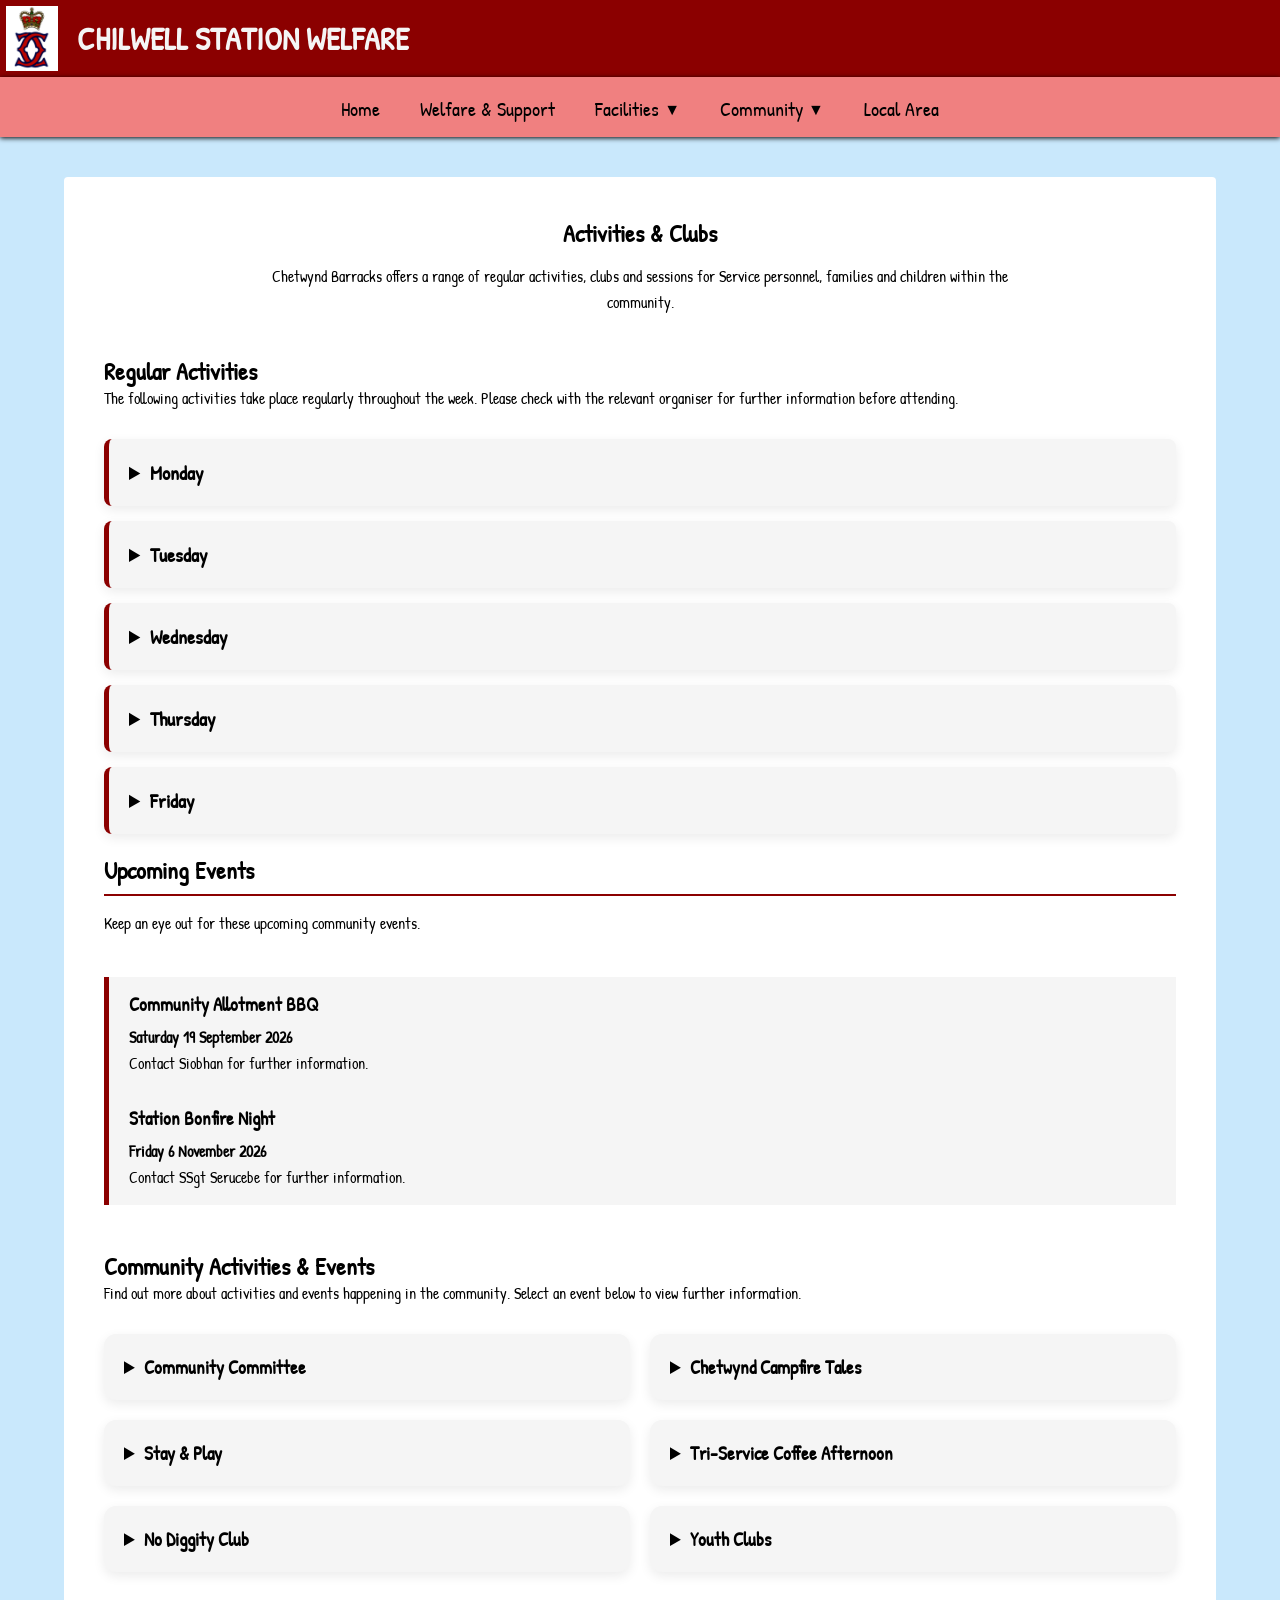
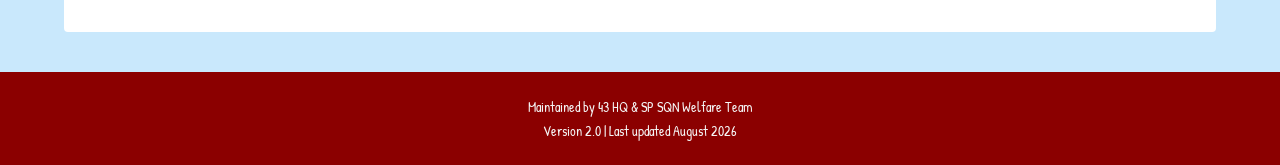
==== activities-clubs.html @ 7c42316e "Added Google Analytics to track footfall in release" ====
<!DOCTYPE html>
<html>
    <head>
        <!-- Google tag (gtag.js) -->
        <script async src="https://www.googletagmanager.com/gtag/js?id=G-8C8BTX8H22"></script>
        <script>
        window.dataLayer = window.dataLayer || [];
        function gtag(){dataLayer.push(arguments);}
        gtag('js', new Date());

        gtag('config', 'G-8C8BTX8H22');
        </script>

        <title>Activities & Clubs | Chilwell Station Welfare</title>
        <meta charset="UTF-8">
        <meta name="viewport" content="width=device-width, initial-scale=1.0">
        <meta name="description" content="See regular activities, youth clubs, family sessions and upcoming community events at Chetwynd Barracks, Chilwell.">
        <link rel="stylesheet" href="./style.css">
        <link rel="preconnect" href="https://fonts.googleapis.com">
        <link rel="preconnect" href="https://fonts.gstatic.com" crossorigin>
        <link href="https://fonts.googleapis.com/css2?family=Patrick+Hand&display=swap" rel="stylesheet">
    </head>
    <body>
        <header>
            <a href="./index.html" class="logo">
                <img src="./images/chetwynd-logo.png" alt="Chilwell Station Welfare logo">
                <span>Chilwell Station Welfare</span>
            </a>
            <button class="menu-toggle" id="menu-toggle">☰</button>
            <nav>
                <ul id="nav-menu">
                    <li><a href="./index.html">Home</a></li>
                    <li><a href="./welfare-support.html">Welfare & Support</a></li>

                    <li class="dropdown" id="facilities-dropdown">
                        <button class="dropdown-button" id="facilities-button">Facilities <span>▼</span></button>
                        <ul class="dropdown-menu" id="facilities-menu">
                            <li><a href="./contact-house.html">Welfare Facilities</a></li>
                            <li><a href="./otherfacilities.html">Other Facilities</a></li>
                        </ul>
                    </li>

                    <li class="dropdown" id="community-dropdown">
                        <button class="dropdown-button" id="community-button">Community <span>▼</span></button>
                        <ul class="dropdown-menu" id="community-menu">
                            <li><a href="./whats-on.html">What's On</a></li>
                            <li><a href="./community-hub.html">Community Hub</a></li>
                            <li><a href="./activities-clubs.html">Activities & Clubs</a></li>
                        </ul>
                    </li>
                    <li><a href="./localarea.html">Local Area</a></li>
                </ul>
            </nav>
        </header>
        <main>
            <section class="introduction">
                <h1>Activities & Clubs</h1>
                <p>
                    Chetwynd Barracks offers a range of regular activities,
                    clubs and sessions for Service personnel, families and
                    children within the community.
                </p>
            </section>

            <!-- REGULAR ACTIVITIES -->

            <section class="whats-on-section">
                <h2>Regular Activities</h2>
                <p>
                    The following activities take place regularly throughout the week.
                    Please check with the relevant organiser for further information before attending.
                </p>
                <div class="activity-days">
                    <details class="activity-day">
                        <summary>Monday</summary>
                        <div class="activity-content">
                            <h3>Stay & Play</h3>
                            <p><strong>1000–1130</strong></p>
                            <p>Children aged 4 and under, accompanied by parents or carers.</p>

                            <h3>Inters Youth Club</h3>
                            <p><strong>1600–1730</strong></p>
                            <p>Ages 10–12.</p>

                            <h3>Seniors Youth Club</h3>
                            <p><strong>1730–1900</strong></p>
                            <p>Ages 11–16.</p>

                            <h3>Housing Surgery</h3>
                            <p><strong>First Monday of every month.</strong></p>
                            <p>Pinnacle / Amey.</p>
                        </div>
                    </details>

                    <details class="activity-day">
                        <summary>Tuesday</summary>
                        <div class="activity-content">
                            <h3>Mini Youth Group</h3>
                            <p><strong>1600–1700</strong></p>
                            <p>Ages 5–7.</p>

                            <h3>Junior Youth Club</h3>
                            <p><strong>1730–1900</strong></p>
                            <p>Ages 7–11.</p>
                        </div>
                    </details>

                    <details class="activity-day">
                        <summary>Wednesday</summary>
                        <div class="activity-content">
                            <h3>Wellness Walks</h3>
                            <p><strong>Second Wednesday of every month.</strong></p>

                            <h3>No Diggity Families Club</h3>
                            <p><strong>Every other Wednesday, 1400–1630.</strong></p>
                        </div>
                    </details>

                    <details class="activity-day">
                        <summary>Thursday</summary>
                        <div class="activity-content">
                            <h3>AWS in George Spencer Secondary School</h3>
                            <p>
                                Over lunch. Targeted intervention including deployment
                                support, dealing with anxiety and preventative maintenance.
                            </p>
                            <h3>Tri-Service Coffee Morning</h3>
                            <p><strong>First Thursday of every month, 1530–1630.</strong></p>
                        </div>
                    </details>

                    <details class="activity-day">
                        <summary>Friday</summary>
                        <div class="activity-content">
                            <h3>Chetwynd Campfire Tales</h3>
                            <p><strong>1030–1130</strong></p>
                            <p>
                                Ages 4 and under, accompanied by carers or parents.
                            </p>
                        </div>
                    </details>
                </div>
            </section>

            <!-- UPCOMING EVENTS -->

            <section class="community-section">
                <h2>Upcoming Events</h2>
                <p>
                    Keep an eye out for these upcoming community events.
                </p>
                <div class="notices"> <!--community-grid-->
                    <article> <!--class="community-card"-->
                        <h3>Community Allotment BBQ</h3>
                        <p>
                            <strong>Saturday 19 September 2026</strong>
                        </p>
                        <p>
                            Contact Siobhan for further information.
                        </p>
                    </article>

                    <article> <!--class="community-card"-->
                        <h3>Station Bonfire Night</h3>
                        <p>
                            <strong>Friday 6 November 2026</strong>
                        </p>
                        <p>
                            Contact SSgt Serucebe for further information.
                        </p>
                    </article>
                </div>
            </section>

            <!-- COMMUNITY FLYERS -->

            <section class="whats-on-section">
                <h2>Community Activities & Events</h2>
                <p>
                    Find out more about activities and events happening in the community.
                    Select an event below to view further information.
                </p>
                <div class="poster-grid">
                    <details class="poster-item">
                        <summary>Community Committee</summary>
                        <img src="./images/community-committee.jpg" alt="Community Committee poster">
                    </details>
                    <details class="poster-item">
                        <summary>Chetwynd Campfire Tales</summary>
                        <img src="./images/campfire-tales.jpg" alt="Chetwynd Campfire Tales poster">
                    </details>
                    <details class="poster-item">
                        <summary>Stay & Play</summary>
                        <img src="./images/stay-and-play.jpg" alt="Stay and Play poster">
                    </details>
                    <details class="poster-item">
                        <summary>Tri-Service Coffee Afternoon</summary>
                        <img src="./images/coffee-afternoon.jpg" alt="Tri-Service Coffee Afternoon poster">
                    </details>
                    <details class="poster-item">
                        <summary>No Diggity Club</summary>
                        <img src="./images/no-diggity.jpg" alt="No Diggity Club poster">
                    </details>
                    <details class="poster-item">
                        <summary>Youth Clubs</summary>
                        <img src="./images/youth-club.jpg" alt="Youth Clubs poster">
                    </details>
                </div>
                </section>
        </main>
        <footer>
            <p>Maintained by 43 HQ & SP SQN Welfare Team</p>
            <p>Version 2.0 | Last updated August 2026</p>
        </footer>
        <script src="script.js"></script>
    </body>
</html>
---- style.css ----
/* ================ 
Global Styles 
================ */
* {
    margin: 0;
    padding:0;
    box-sizing: border-box;
}

body {
    background-color: rgb(201, 232, 252);
    font-family: "Patrick Hand", cursive;
}

main {
    position: relative;
/*    top: 150px; */
    margin: 40px auto;
    padding: 20px 30px 40px 30px;
    background-color: #FFFFFF;
    width:min(1200px,90%);
    border-radius: 4px;
    align-self: center;
}

section {
    margin: 20px 10px;
}


/* ==================== 
Header and Navigation 
==================== */
header {
    background-color: darkred;
}

header a {
    text-decoration: none;
}

.logo span {
    font-size: 32px;
    font-weight: bold;
    color: whitesmoke;
}

nav {
    background-color: lightcoral;
    box-shadow: 0 1px 5px black;
    width: 100%;
}

nav ul {
    list-style: none;
    display: flex;
    justify-content: center;
    align-items: center;
    gap: 20px;
    margin: 0;
    padding: 10px;
  /*  font-size: 100%;
    font-weight: bold;
    margin: 2px;
    flex-wrap: wrap; */ 
}
nav li {
    margin: 0;
    
 /* min-height: 40px;  
    width: 25%;
    padding: 0;
    border: 4px solid black;
    
    
    align-items: center; */
    background-color: lightcoral;
}

nav a {
    display: flex;
    align-items: center;
    justify-content: center;
    width: 100%;
    padding: 8px 10px;
    box-sizing: border-box;
    text-decoration: none;
    color: black;
    transition: color 0.3s, border-bottom 0.3s;
    padding-bottom: 5px;
    font-size: 20px;
}

nav a:hover {
    color: whitesmoke;
    border-bottom: 2px solid whitesmoke;
}

.logo {
    display: flex;
    align-items: center;
    gap: 15px;
    border: 2px solid darkred;
    background-color: darkred;
    text-transform: uppercase;
}

.logo img {
    width: 60px;
    padding: 4px;
}

.logo span {
    font-size:clamp(1.6rem,5vw,2rem);
    font-weight: bold;
    color: whitesmoke;
}

/* =========================
   COMMUNITY DROPDOWN
   ========================= */

.dropdown {
    position: relative;
    z-index: 10;
}
/* Community button */

.dropdown-button {
    display: flex;
    align-items: center;
    justify-content: center;

    width: 100%;
    padding: 8px 10px;
    box-sizing: border-box;

    background: none;
    border: none;

    color: black;
    font-size: 20px;
    font-family: inherit;

    cursor: pointer;

    transition: color 0.3s, border-bottom 0.3s;
    padding-bottom: 5px;
}

.dropdown-button:hover {
    color: whitesmoke;
    border-bottom: 2px solid whitesmoke;
}

.dropdown-button span {
    font-size: 0.8em;
    margin-left: 5px;
}

/* Dropdown menu */

.dropdown-menu {
    display: none;
    position: absolute;
    top: 100%;
    left: 0;

    background-color: #ffffff;
    min-width: 180px;

    box-shadow: 0 4px 10px rgba(0, 0, 0, 0.2);
    padding: 0;
    margin: 0;
    list-style: none;

    z-index: 1000;
} 

/* Dropdown links */

.dropdown-menu li {
    width: 100%;
}

.dropdown-menu a {
    display: block;
    padding: 12px 18px;
    color: black;
    text-decoration: none;
    font-family: inherit;
    font-size: 1rem;
    white-space: nowrap;
}


/* Hover effect */

.dropdown-menu a:hover {
    background-color: #f2f2f2;
    color: black;
}


/* Show dropdown */

.dropdown.open .dropdown-menu {
    display: block;
}

/* =========================
   COMMUNITY HUB PAGE
========================= */
/* COMMUNITY SECTIONS */

.community-section {
    margin-bottom: 45px;
}

.community-section h2 {
    margin-bottom: 15px;
    padding-bottom: 8px;
    border-bottom: 2px solid #8b0000;
}

.community-section h3 {
    margin-bottom: 8px;
}

.community-section p {
    line-height: 1.6;
}

/* COMMUNITY CENTRE CARDS */

.community-grid {
    display: grid;
    grid-template-columns: repeat(3, 1fr);
    gap: 20px;
    margin-top: 25px;
}

.community-card {
    background-color: #f5f5f5;
    padding: 25px;
    border-radius: 12px;
    box-shadow: 0 4px 10px rgba(0, 0, 0, 0.12);
}

.community-card h3 {
    margin-top: 0;
    margin-bottom: 10px;
}

.community-card p {
    margin-bottom: 0;
}

/* YOUTH CLUBS */

.youth-grid {
    display: grid;
    grid-template-columns: repeat(4, 1fr);
    gap: 20px;
    margin-top: 25px;
}

.youth-grid .community-card {
    text-align: center;
}

.youth-grid .community-card h3 {
    margin-bottom: 5px;
}

.youth-grid .community-card p {
    font-size: 1.1rem;
}

/* =========================
   COMMUNITY COMMITTEE
   ========================= */

/* ================ 
Profile Cards
================ */
.contact-details {
    display: grid;
    grid-template-columns: repeat(2, 1fr);
    gap: 30px;
    margin: 30px 0;
}

.contact-detail-card {
    background-color: burlywood;
    padding: 25px;
    border-radius: 12px;
    text-align: center;
    box-shadow: 0 2px 8px rgba(0, 0, 0, 0.15);
}

.contact-detail-card h2 {
    margin: 15px 0 5px;
}

.contact-detail-card p {
    margin: 10px 0;
}

.committee-card {
    background-color: #f5f5f5;
    border: 2px solid #a90000;
    border-radius: 12px;
    padding: 30px;
    text-align: center;
    margin-top: 30px;
    box-shadow: 0 4px 10px rgba(0, 0, 0, 0.08);
}

.committee-card h3 {
    margin-top: 0;
    font-size: 1.5rem;
}

.committee-card p {
    max-width: 700px;
    margin: 12px auto;
}

.committee-card .button {
    display: inline-block;
    margin-top: 15px;
}

/* Community page for MOBILE responsive */
@media (max-width: 900px) {

    .community-grid {
        grid-template-columns: repeat(2, 1fr);
    }

    .youth-grid {
        grid-template-columns: repeat(2, 1fr);
    }
}

@media (max-width: 600px) {

    .community-grid {
        grid-template-columns: 1fr;
    }

    .youth-grid {
        grid-template-columns: 1fr;
    }

    .contact-details {
        grid-template-columns: 1fr;
    }
}

/* ================ 
    Hero Section
================ */
.hero {
    position: relative;
    margin-bottom: 30px;
}

.hero img {
    width: 100%;
    height: 300px;
    object-fit: cover;
    display: block;
}

.hero-text {
    position: absolute;
    top: 50%;
    left: 50%;
    transform: translate(-50%, -50%);
    text-align: center;
    width: 80%;
    background-color: rgba(255, 255, 255, 0.85);
    padding: 20px;
}

.hero-text h1 {
    margin: 0 0 10px;
}

.hero-text p {
    margin: 0;
}

/* ================ 
 Home page buttons
================ */
.quick-links {
    display: flex;
    gap: 20px;
    justify-content: center;
    margin: 30px 0;
}

.quick-links a {
    flex: 1;
    max-width: 400px;
    padding: 20px;
    background-color: lightgreen;
    border: 2px solid darkblue;
    text-align: center;
    text-decoration: none;
    color: black;
}

.quick-links a:hover {
    transform: translateY(-3px);
}

.quick-links h2 {
    margin-top: 0;
}

@media (max-width: 600px) {

    .quick-links {
        flex-direction: column;
    }

    .quick-links a {
        max-width: none;
    }

}

/* ================ 
Home page notices 
================ */
.notices {
    margin-top: 40px;
}

.notices + .notices {
    margin-top: 20px;
}

.notices article {
    background-color: #f5f5f5;
    padding: 15px 20px;
    border-left: 5px solid darkred;
}

.notices h3 {
    margin-top: 0;
}

/* ================ 
Introduction facility links for contact houses 
================ */

.facility-links {
    display: flex;
    justify-content: center;
    gap: 15px;
    flex-wrap: wrap;
    margin: 25px auto;
}

.facility-links a {
    display: flex;
    align-items: center;
    justify-content: center;

    min-height: 60px;
    padding: 12px 20px;

    background-color: #8f0000;
    color: white;

    text-decoration: none;
    text-align: center;

    border-radius: 8px;

    font-weight: bold;
}

.facility-links a:hover {
    background-color: #b00000;
}

/* ================ 
Slider for contact houses 
================ */
.slider {
    position: relative;
    max-width: 700px;
    margin: 0 auto;
    overflow: hidden;
    border-radius: 10px;
}

.slides {
    display: flex;
    transition: transform 0.4s ease;
}

.slides img {
    width: 100%;
    min-width: 100%;
    height: 400px;
    object-fit: cover;
    display: block;
}

.slider-button {
    position: absolute;
    top: 50%;
    transform: translateY(-50%);

    width: 45px;
    height: 45px;

    border: none;
    border-radius: 50%;

    background-color: rgba(0, 0, 0, 0.6);
    color: white;

    font-size: 25px;
    cursor: pointer;

    z-index: 2;
}

.slider-button:hover {
    background-color: rgba(0, 0, 0, 0.8);
}

.previous {
    left: 15px;
}

.next {
    right: 15px;
}

.dots {
    text-align: center;
    margin: 15px 0 25px;
}

.dot {
    display: inline-block;

    width: 10px;
    height: 10px;

    margin: 0 5px;

    background-color: #ccc;
    border-radius: 50%;
}

.dot.active {
    background-color: #8f0000;
}

.facility {
    max-width: 1000px;
    margin: 0 auto 70px;
}

.facility h2 {
    text-align: center;
    margin-bottom: 25px;
}

.facility-image {
    max-width: 700px;
    margin: 0 auto;
}

.facility-image img {
    width: 100%;
    height: 400px;
    object-fit: cover;
    border-radius: 10px;
}

.facility-info {
    max-width: 700px;
    margin: 30px auto;
}

.facility-info h3 {
    margin-bottom: 10px;
}

.facility-info ul {
    padding-left: 20px;
    line-height: 1.8;
}

.facility-info li {
    margin-bottom: 5px;
}

/* ================ 
Buttons 
================ */
#button-group {
    display: flex;

}

.availability {
    max-width: 700px;
    margin: 40px auto 60px;
    padding: 30px;
    text-align: center;
    background-color: #f5f5f5;
    border-radius: 10px;
    border: 2px solid #8f0000;
}

.availability h2 {
    margin-bottom: 10px;
}

.availability p {
    margin-bottom: 20px;
}

.button.book {
    display: inline-block;
    padding: 14px 35px;
    background-color: #8f0000;
    color: white;
    text-decoration: none;
    font-weight: bold;
    font-size: 1.1rem;
    border-radius: 8px;
}

.button.book:hover {
    background-color: #b00000;
}

.large-button {
    font-size: 4rem;
    text-decoration: none;
    width: 70%;
}


/* ================ 
Images
================ */
.timetable {
    min-width: 900px;
}

.calendar-wrap {
    overflow-x: auto;
}

.poster-grid {
    display: grid;
    grid-template-columns: repeat(2, 1fr);
    gap: 20px;
    margin-top: 30px;
}

.poster-item {
    background-color: #f5f5f5;
    border-radius: 12px;
    box-shadow: 0 4px 12px rgba(0, 0, 0, 0.08);
    overflow: hidden;
}

.poster-item summary {
    padding: 20px;
    font-weight: bold;
    font-size: 1.2rem;
    cursor: pointer;
    list-style-position: inside;
}

.poster-item summary:hover {
    background-color: #eeeeee;
}

.poster-item img {
    display: block;
    width: 100%;
    height: auto;
    padding: 0 20px 20px;
    box-sizing: border-box;
}

@media (max-width: 768px) {
    .poster-grid {
        grid-template-columns: 1fr;
    }
}

/* ================
 Regular Activities
 ================*/

 .activity-days {
    margin-top: 30px;
}

.activity-day {
    margin-bottom: 15px;
    background-color: #f5f5f5;
    border-left: 5px solid darkred;
    border-radius: 8px;
    box-shadow: 0 4px 12px rgba(0, 0, 0, 0.08);
    overflow: hidden;
}

.activity-day summary {
    padding: 20px;
    font-size: 1.25rem;
    font-weight: bold;
    cursor: pointer;
    list-style-position: inside;
}

.activity-day summary:hover {
    background-color: #eeeeee;
}

.activity-content {
    padding: 0 25px 25px;
}

.activity-content h3 {
    margin-top: 20px;
    margin-bottom: 5px;
}

.activity-content p {
    margin-top: 5px;
    margin-bottom: 10px;
}

/* ================ 
Profile Cards
================ */
.profiles {
    display: grid;
    grid-template-columns: repeat(3, 1fr);
    gap: 30px;
    margin: 30px 0;
}

.profile {
    background-color: burlywood;
    padding: 25px;
    border-radius: 12px;
    text-align: center;
    box-shadow: 0 2px 8px rgba(0, 0, 0, 0.15);
}

.profile img {
    width: 160px;
    height: 160px;
    object-fit: cover;
    border-radius: 50%;
    object-position: center 10%;
}

img.uwo-headshot {
    object-position: 60%;
}

.profile h2 {
    margin: 15px 0 5px;
}

.profile p {
    margin: 10px 0;
}
/*
.profile .role {
    font-weight: bold;
    margin-top: 0;
}
*/
.profile a {
    display: inline-block;
    margin-top: 10px;
}

/* ================ 
Components
================ */


.introduction {
    text-align: center;
    margin-bottom: 40px;
}

.introduction h1 {
    margin-bottom: 15px;
}

.introduction p {
    max-width: 800px;
    margin: 0 auto;
    line-height: 1.6;
}




/* =========================
   FAQs
   ========================= */
.faq {
    max-width: 900px;
    margin: 50px auto;
}

.faq h2 {
    text-align: center;
    margin-bottom: 30px;
}

.faq details {
    margin-bottom: 10px;
    border: 2px solid #ddd;
    border-radius: 6px;
    background-color: #f8f8f8;
}

.faq summary {
    padding: 18px 20px;
    font-weight: bold;
    cursor: pointer;
    font-size: 18px;
}

.faq details p {
    padding: 0 20px 20px 20px;
    margin: 0;
    line-height: 1.6;
}

/* =======================
  What's on
========================*/

.whats-on-links {
    margin-top: 40px;
}

.whats-on-grid {
    display: grid;
    grid-template-columns: repeat(3, 1fr);
    gap: 25px;
    margin-top: 30px;
}

.whats-on-card {
    background-color: #f5f5f5;
    padding: 25px;
    border-radius: 12px;
    box-shadow: 0 4px 12px rgba(0, 0, 0, 0.08);
    text-align: center;
}

.whats-on-card h3 {
    margin-top: 0;
}

.whats-on-card p {
    line-height: 1.6;
    margin-bottom: 25px;
}

@media (max-width: 700px) {

    .whats-on-grid {
        grid-template-columns: 1fr;
        gap: 20px;
    }

    .whats-on-card {
        padding: 20px;
    }

}

/* =========================
   Footer
   ========================= */

footer {
    background-color: darkred;
    color: whitesmoke;
    text-align: center;
    padding: 20px;
    margin-top: 40px;
}

footer p {
    margin: 5px 0;
    font-size: 14px;
}

/* =========================
   ORGANISATION CARDS
   ========================= */

.organisations {
    max-width: 1200px;
    margin: 0 auto;
}

.organisations > h2 {
    text-align: center;
    margin-bottom: 40px;
}

/* =========================
   ORGANISATION DROPDOWNS
   ========================= */

.organisations details {
    margin-bottom: 20px;
    background-color: white;
    border-radius: 12px;
    box-shadow: 0 4px 10px rgba(0, 0, 0, 0.12);
    overflow: hidden;
}

.organisations summary {
    padding: 20px 25px;
    font-size: 1.3rem;
    font-weight: bold;
    cursor: pointer;
    background-color: #f5f5f5;
    border-left: 6px solid #8b0000;
    
    list-style-position: inside;
}

.organisations summary:hover {
    background-color: #eeeeee;
}

.organisations details[open] summary {
    background-color: #eeeeee;
}

/* CARD GRID */

.organisation-grid {
    display: grid;
    grid-template-columns: repeat(3, 1fr);
    gap: 20px;
}


/* INDIVIDUAL CARD */

.organisation-card {
    background-color: #ffffff;
    padding: 25px;
    border-radius: 12px;
    box-shadow: 0 4px 10px rgba(0, 0, 0, 0.12);

    display: flex;
    flex-direction: column;
}

.organisation-card h4 {
    margin-top: 0;
    margin-bottom: 12px;
    font-size: 1.2rem;
}

.organisation-card p {
    line-height: 1.5;
    margin-bottom: 20px;
}


/* WEBSITE BUTTON */

.organisation-card a {
    display: inline-block;
    margin-top: auto;
    padding: 10px 15px;

    background-color: #8b0000;
    color: white;
    text-decoration: none;
    text-align: center;

    border-radius: 6px;
    font-weight: bold;
}

.organisation-card a:hover {
    background-color: #5f0000;
}


/* =========================
   TABLET Organisation Cards
   ========================= */

@media (max-width: 900px) {

    .organisation-grid {
        grid-template-columns: repeat(2, 1fr);
    }

}


/* =========================
   MOBILE Organisation Cards
   ========================= */

@media (max-width: 600px) {

    .organisation-grid {
        grid-template-columns: 1fr;
    }

    .organisation-card {
        padding: 20px;
    }

}

/* ===================================================================================
Start of copied code 
Learn this at a later date - just using as a placeholder to get website ready to launch
Menu button - hidden on desktop 
====================================================================================*/

.menu-toggle {
    display: none;
}


/* MOBILE */
@media (max-width: 600px) {

    .menu-toggle {
        display: block;
        margin: 10px auto;
        font-size: 30px;
        background: none;
        border: none;
        cursor: pointer;
        color: whitesmoke;
    }

    nav ul {
        display: none;
        flex-direction: column;
        gap: 10px;
        padding: 15px;
    }

    nav ul.show {
        display: flex;
    }

    .dropdown-menu {
        position: static;
        width: 100%;
        min-width: 0;
        box-shadow: none;
    }

    .dropdown.open .dropdown-menu {
        display: block;
    }

    .profiles {
        grid-template-columns: 1fr;
        gap: 20px;
    }

    .profile {
        padding: 20px;
    }

    .profile img {
        width: 110px;
        height: 110px;
    }

    .logo span {
        font-size: 20px;
    }

    .logo img {
        width: 55px;
    }

}
/* ===================================================================================
End of copied code 
====================================================================================*/

/* ================================
   LOCAL AREA PAGE
   ================================ */

.local-area > section:not(.introduction) {
    background-color: #f5f5f5;
    padding: 30px;
    margin-top: 40px;
    border-radius: 10px;
    box-shadow: 0 4px 12px rgba(0, 0, 0, 0.08);
}

.local-area > section:not(.introduction) h2 {
    margin-top: 0;
    padding-bottom: 10px;
    border-bottom: 2px solid darkred;
}

.local-info-block {
    margin-top: 30px;
}

.local-info-block h3 {
    margin-bottom: 8px;
}

.local-info-block p {
    margin-top: 0;
}

.local-info-block ul {
    margin-top: 0;
}

.local-info-block a {
    color: darkred;
    font-weight: bold;
}

/* ====================
   Everyday Essentials
===================== */

.local-section {
    margin-bottom: 40px;
}

.local-section h2 {
    border-bottom: 2px solid darkred;
    padding-bottom: 10px;
    margin-bottom: 25px;
}

/* Dropdowns */

.local-section details {
    background-color: #f5f5f5;
    border-radius: 10px;
    box-shadow: 0 4px 12px rgba(0, 0, 0, 0.08);
    margin-bottom: 15px;
    overflow: hidden;
}

/* Dropdown headings */

.local-section summary {
    padding: 20px 25px;
    font-size: 1.2rem;
    font-weight: bold;
    cursor: pointer;
}

.local-section summary:hover {
    background-color: #eeeeee;
}

/* Divider when dropdown is open */

.local-section details[open] summary {
    border-bottom: 1px solid #ddd;
}

/* Individual businesses */

.local-section details > div {
    padding: 18px 25px;
    border-bottom: 1px solid #ddd;
}

.local-section details > div:last-child {
    border-bottom: none;
}

.local-section details h4 {
    margin: 0 0 5px 0;
}

.local-section details p {
    margin: 5px 0;
}

/* Directions button */

.local-section .directions-button {
    display: inline-block;
    margin-top: 8px;
    padding: 7px 12px;
    background-color: darkred;
    color: white;
    text-decoration: none;
    border-radius: 5px;
}

.local-section .directions-button:hover {
    background-color: #8b0000;
}

/* Mobile */

@media (max-width: 700px) {

    .local-section summary {
        padding: 18px 20px;
    }

    .local-section details > div {
        padding: 16px 20px;
    }

}

/*========================
   Booking form page
========================*/
.form-container {
    max-width: 1000px;
    margin: 40px auto;
    padding: 30px;
    background-color: white;
    border-radius: 10px;
}

.form-sections {
    margin-bottom: 20px;
    padding: 20px;
    border: 2px solid #8b0000;
    border-radius: 8px;
}

.form-sections legend {
    font-size: 1.3rem;
    font-weight: bold;
    padding: 0 10px;
}

.form-sections input[type="text"],
.form-sections input[type="email"],
.form-sections input[type="tel"],
.form-sections input[type="date"],
.form-sections input[type="number"] {
    width: 100%;
    padding: 8px;
    border: 1px solid lightcoral;
    border-radius: 5px;
    box-sizing: border-box;
    margin-bottom: 15px;
}

.form-sections input[type="radio"],
.form-sections input[type="checkbox"] {
    width: auto;
    margin-right: 5px;
}

.form-sections > label {
    display: block;
    margin-bottom: 5px;
}

.form-sections input[type="radio"] + label,
.form-sections input[type="checkbox"] + label {
    display: inline;
    margin-right: 15px;
}

.form-sections h3 {
    margin-top: 10px;
    margin-bottom: 10px;
    font-size: 1.1rem;
}

.checkbox-option {
    display: flex;
    align-items: flex-start;
    gap: 5px;
    margin-bottom: 10px;
}

.checkbox-option input[type="checkbox"] {
    width: 18px;
    height: 18px;
    flex-shrink: 0;
    margin: 3px 0 0 0;
}

.checkbox-option label {
    display: inline;
}

/* Terms and Conditions */

.form-sections details {
    margin-bottom: 20px;
    padding: 10px;
    background-color: #f8f8f8;
    border-radius: 5px;
}

.form-sections summary {
    font-weight: bold;
    cursor: pointer;
    padding: 5px;
}

.form-sections details p {
    line-height: 1.5;
    margin-bottom: 15px;
}

.agreement {
    display: flex;
    align-items: flex-start;
    gap: 8px;
    margin-bottom: 15px;
}

.agreement input[type="checkbox"] {
    width: auto;
    flex-shrink: 0;
    margin-top: 3px;
    margin-right: 0;
}

.agreement label {
    display: inline;
    margin: 0;
}

/* Specific input widths */

#number-of-nights {
    width: 150px;
}

#mobile-number {
    max-width: 250px;
}

#arrival-date,
#departure-date {
    max-width: 250px;
}

#reason-of-booking {
    max-width: 500px;
}

#guest1 {
    max-width: 500px;
}

#petbreed {
    max-width: 400px;
}

#signiture {
    max-width: 500px;
}

/* Submit button */

#submit-request {
    width: auto;
    padding: 10px 25px;
    background-color: #8b0000;
    color: white;
    border: none;
    border-radius: 5px;
    font-size: 1rem;
    cursor: pointer;
}

#submit-request:hover {
    background-color: #a00000;
}
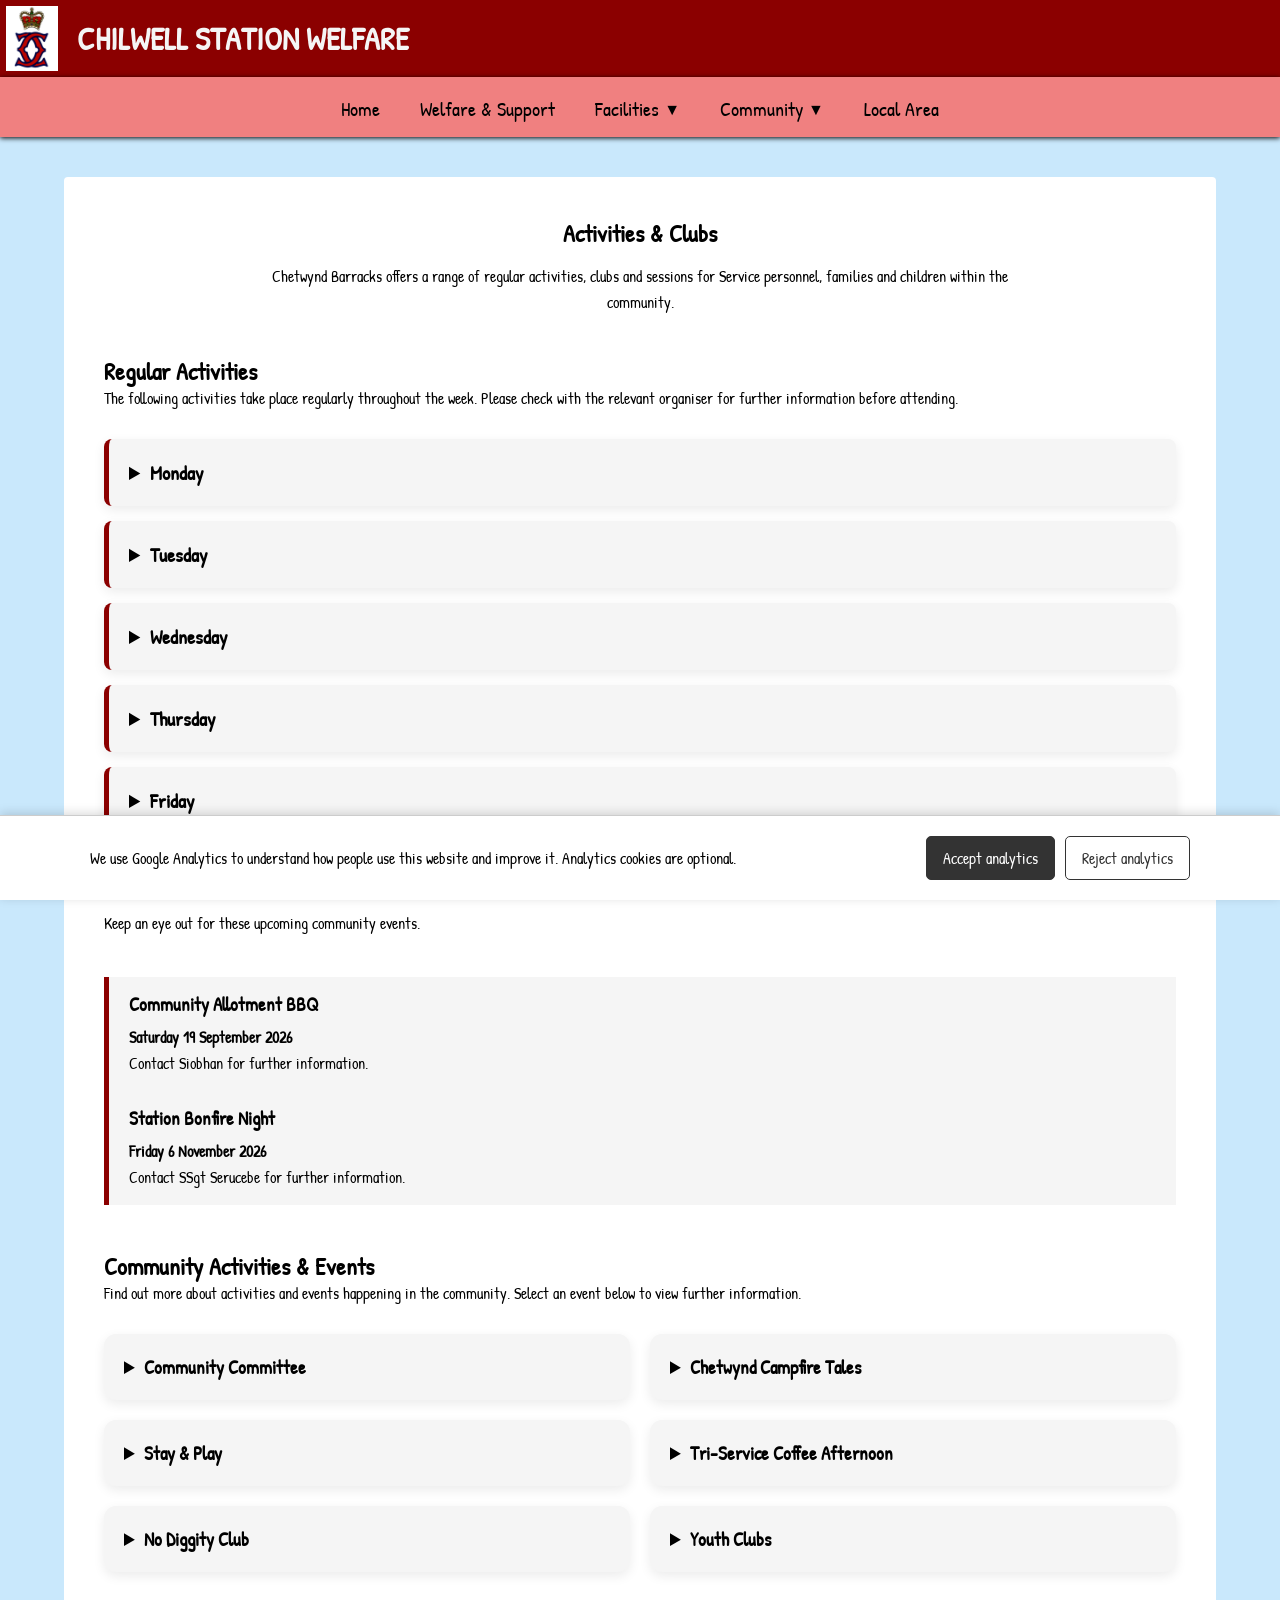
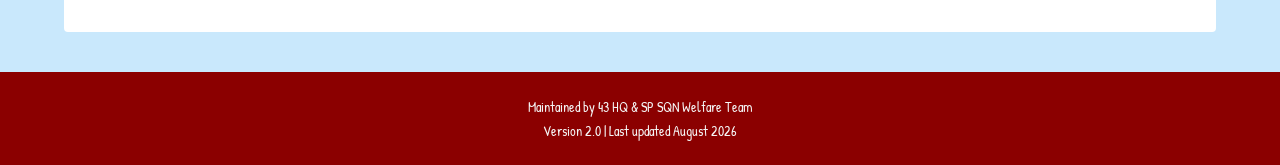
==== commit d749e06f: "Added cookie consent banner to use google analytics" ====
--- a/activities-clubs.html
+++ b/activities-clubs.html
@@ -1,15 +1,8 @@
 <!DOCTYPE html>
 <html>
     <head>
-        <!-- Google tag (gtag.js) -->
-        <script async src="https://www.googletagmanager.com/gtag/js?id=G-8C8BTX8H22"></script>
-        <script>
-        window.dataLayer = window.dataLayer || [];
-        function gtag(){dataLayer.push(arguments);}
-        gtag('js', new Date());
-
-        gtag('config', 'G-8C8BTX8H22');
-        </script>
+        <link rel="stylesheet" href="./cookie-consent.css">
+        <script src="./cookie-consent.js" defer></script>
 
         <title>Activities & Clubs | Chilwell Station Welfare</title>
         <meta charset="UTF-8">
--- a/cookie-consent.css
+++ b/cookie-consent.css
@@ -0,0 +1,64 @@
+#cookie-banner {
+    position: fixed;
+    bottom: 0;
+    left: 0;
+    right: 0;
+    z-index: 9999;
+    background: #ffffff;
+    border-top: 1px solid #cccccc;
+    box-shadow: 0 -2px 10px rgba(0, 0, 0, 0.15);
+    padding: 20px;
+}
+
+.cookie-banner-content {
+    max-width: 1100px;
+    margin: 0 auto;
+    display: flex;
+    align-items: center;
+    justify-content: space-between;
+    gap: 20px;
+}
+
+.cookie-banner-content p {
+    margin: 0;
+    line-height: 1.5;
+}
+
+.cookie-banner-buttons {
+    display: flex;
+    gap: 10px;
+    flex-shrink: 0;
+}
+
+.cookie-banner-buttons button {
+    padding: 10px 16px;
+    border: 1px solid #333333;
+    border-radius: 5px;
+    cursor: pointer;
+    font: inherit;
+}
+
+#accept-analytics {
+    background: #333333;
+    color: white;
+}
+
+#reject-analytics {
+    background: white;
+    color: #333333;
+}
+
+@media (max-width: 700px) {
+    .cookie-banner-content {
+        flex-direction: column;
+        align-items: stretch;
+    }
+
+    .cookie-banner-buttons {
+        justify-content: stretch;
+    }
+
+    .cookie-banner-buttons button {
+        flex: 1;
+    }
+}
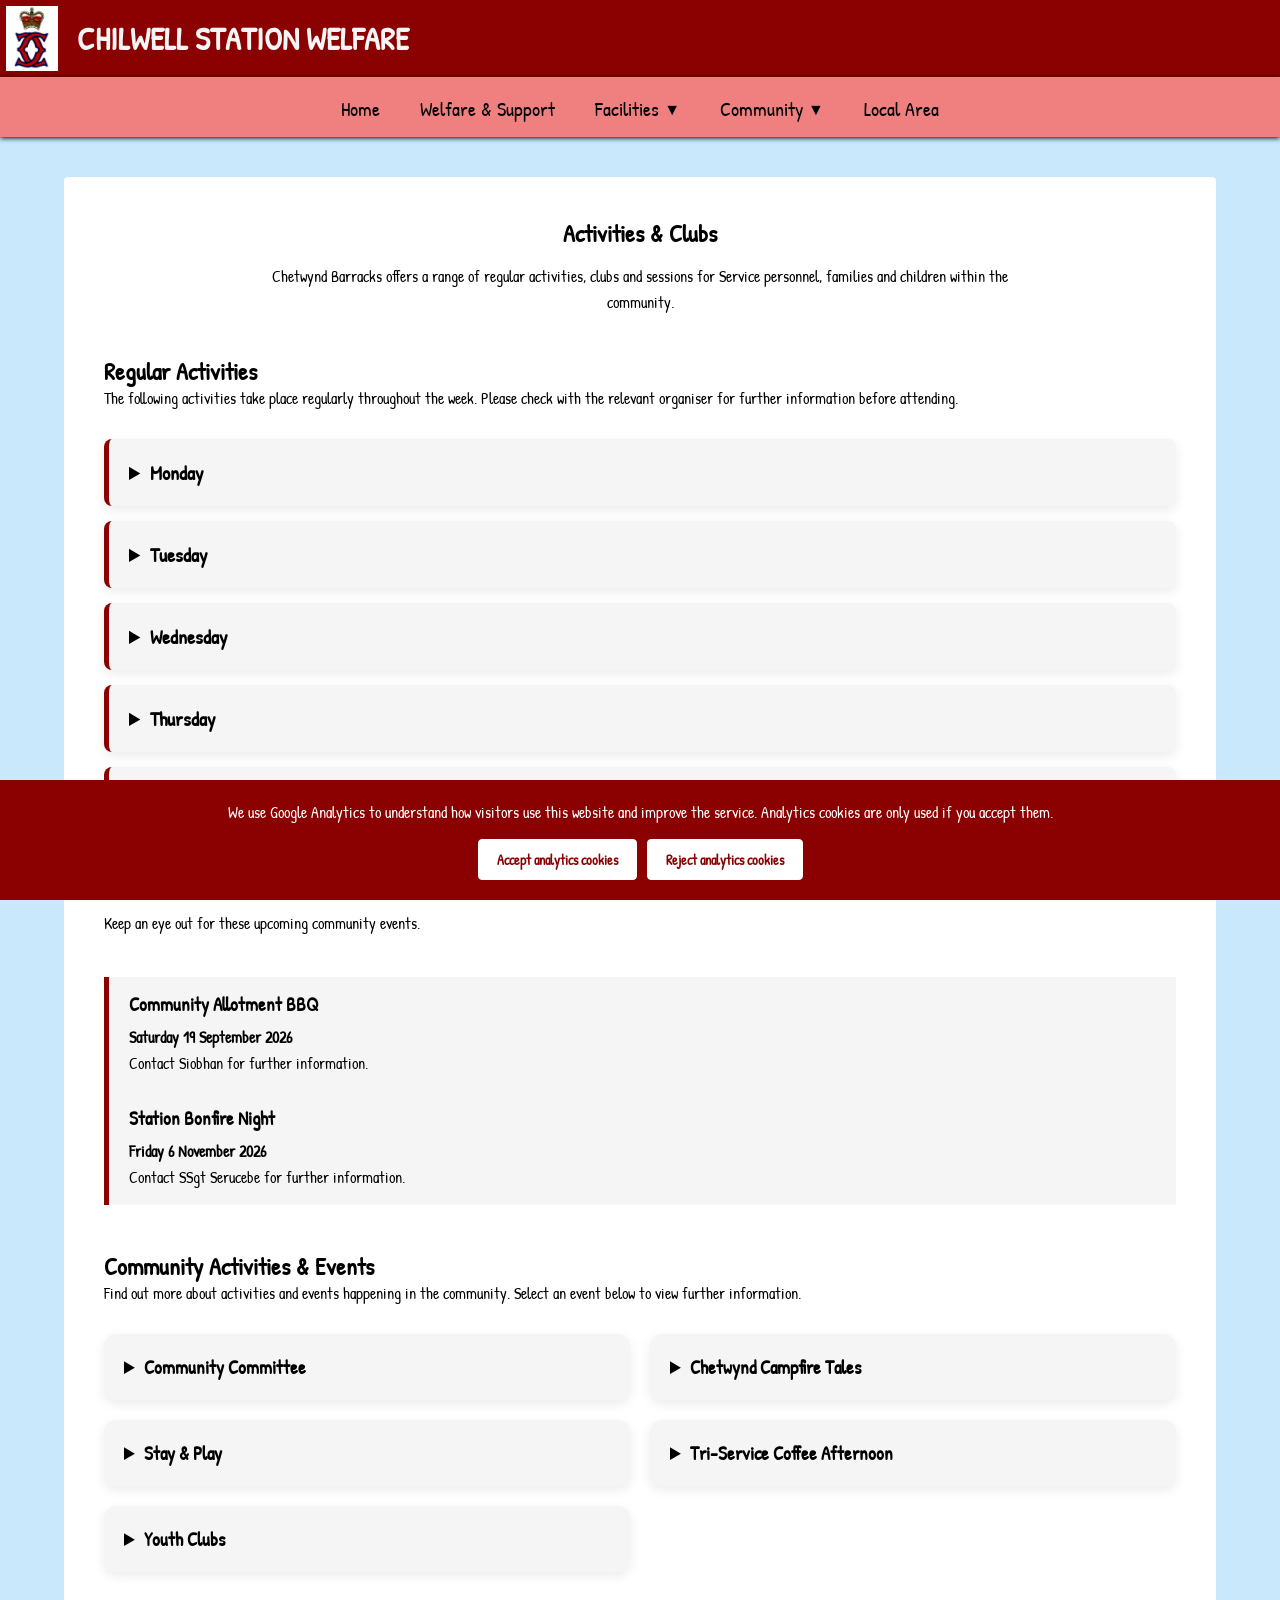
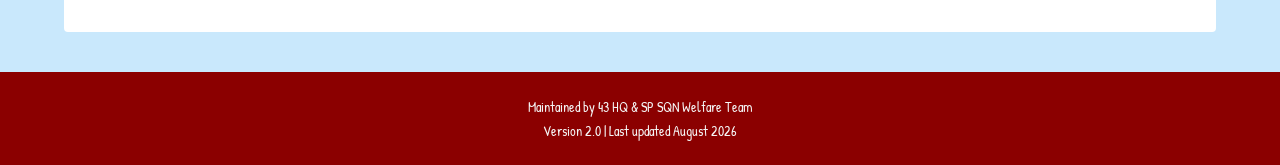
==== commit 92c2e2de: "Removed cancelled event" ====
--- a/activities-clubs.html
+++ b/activities-clubs.html
@@ -103,9 +103,6 @@
                         <div class="activity-content">
                             <h3>Wellness Walks</h3>
                             <p><strong>Second Wednesday of every month.</strong></p>
-
-                            <h3>No Diggity Families Club</h3>
-                            <p><strong>Every other Wednesday, 1400–1630.</strong></p>
                         </div>
                     </details>
 
@@ -189,10 +186,6 @@
                     <details class="poster-item">
                         <summary>Tri-Service Coffee Afternoon</summary>
                         <img src="./images/coffee-afternoon.jpg" alt="Tri-Service Coffee Afternoon poster">
-                    </details>
-                    <details class="poster-item">
-                        <summary>No Diggity Club</summary>
-                        <img src="./images/no-diggity.jpg" alt="No Diggity Club poster">
                     </details>
                     <details class="poster-item">
                         <summary>Youth Clubs</summary>
--- a/cookie-consent.css
+++ b/cookie-consent.css
@@ -1,64 +1,76 @@
+/* Cookie settings button */
+#cookie-settings-button {
+    position: fixed;
+    bottom: 15px;
+    right: 15px;
+
+    padding: 8px 14px;
+    border: 1px solid #ffffff;
+    border-radius: 4px;
+
+    background-color: #8b0000;
+    color: #ffffff;
+
+    font-family: inherit;
+    font-size: 14px;
+    cursor: pointer;
+
+    z-index: 9999;
+}
+
+#cookie-settings-button:hover {
+    background-color: #a00000;
+}
+
+/* Cookie consent banner */
 #cookie-banner {
     position: fixed;
     bottom: 0;
     left: 0;
-    right: 0;
-    z-index: 9999;
-    background: #ffffff;
-    border-top: 1px solid #cccccc;
-    box-shadow: 0 -2px 10px rgba(0, 0, 0, 0.15);
+    width: 100%;
+
     padding: 20px;
+    box-sizing: border-box;
+
+    background-color: #8b0000;
+    color: #ffffff;
+
+    font-family: inherit;
+    z-index: 10000;
 }
 
-.cookie-banner-content {
-    max-width: 1100px;
+.cookie-content {
+    max-width: 1000px;
     margin: 0 auto;
-    display: flex;
-    align-items: center;
-    justify-content: space-between;
-    gap: 20px;
+    text-align: center;
 }
 
-.cookie-banner-content p {
-    margin: 0;
+.cookie-content p {
+    margin: 0 0 15px;
     line-height: 1.5;
 }
 
-.cookie-banner-buttons {
+.cookie-buttons {
     display: flex;
+    justify-content: center;
     gap: 10px;
-    flex-shrink: 0;
+    flex-wrap: wrap;
 }
 
-.cookie-banner-buttons button {
-    padding: 10px 16px;
-    border: 1px solid #333333;
-    border-radius: 5px;
+.cookie-buttons button {
+    padding: 10px 18px;
+    border: 1px solid #ffffff;
+    border-radius: 4px;
+
+    background-color: #ffffff;
+    color: #8b0000;
+
+    font-family: inherit;
+    font-size: 14px;
+    font-weight: bold;
     cursor: pointer;
-    font: inherit;
 }
 
-#accept-analytics {
-    background: #333333;
-    color: white;
-}
-
-#reject-analytics {
-    background: white;
-    color: #333333;
-}
-
-@media (max-width: 700px) {
-    .cookie-banner-content {
-        flex-direction: column;
-        align-items: stretch;
-    }
-
-    .cookie-banner-buttons {
-        justify-content: stretch;
-    }
-
-    .cookie-banner-buttons button {
-        flex: 1;
-    }
+.cookie-buttons button:hover {
+    background-color: #eeeeee;
 }
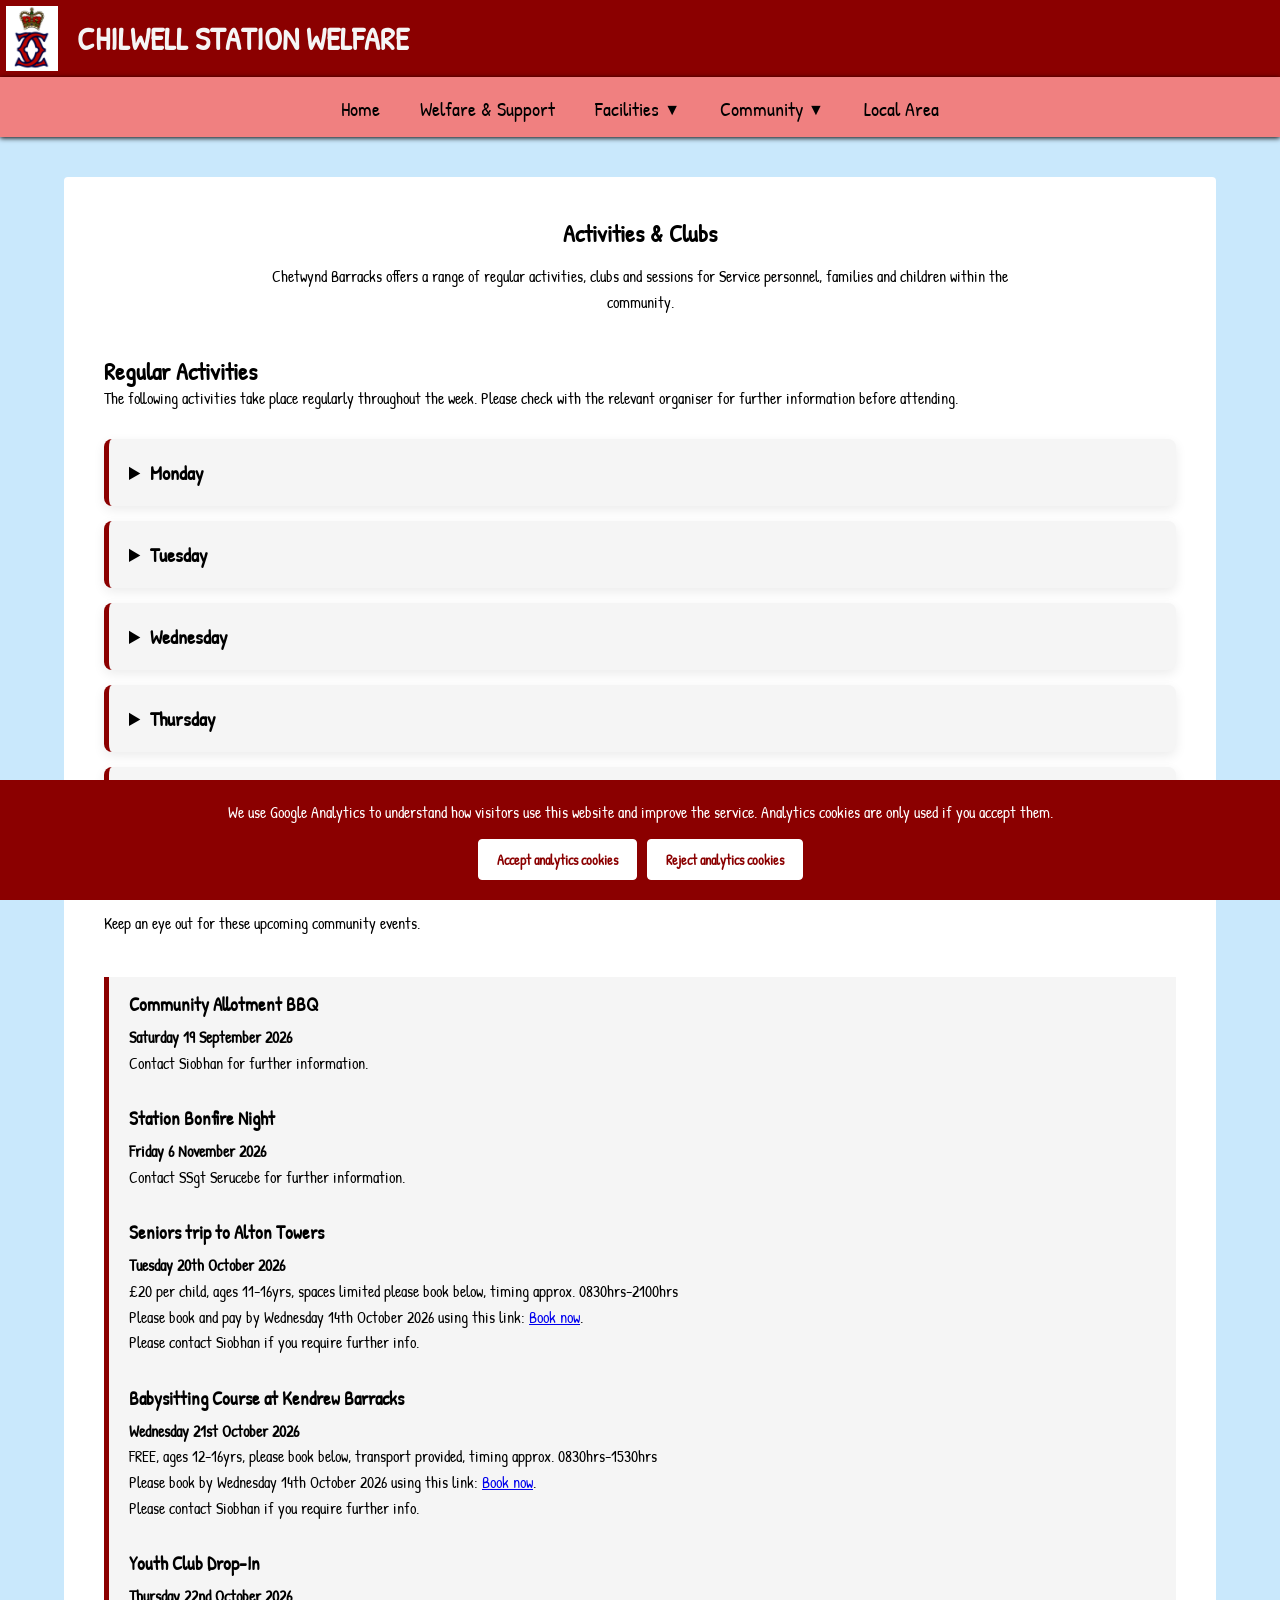
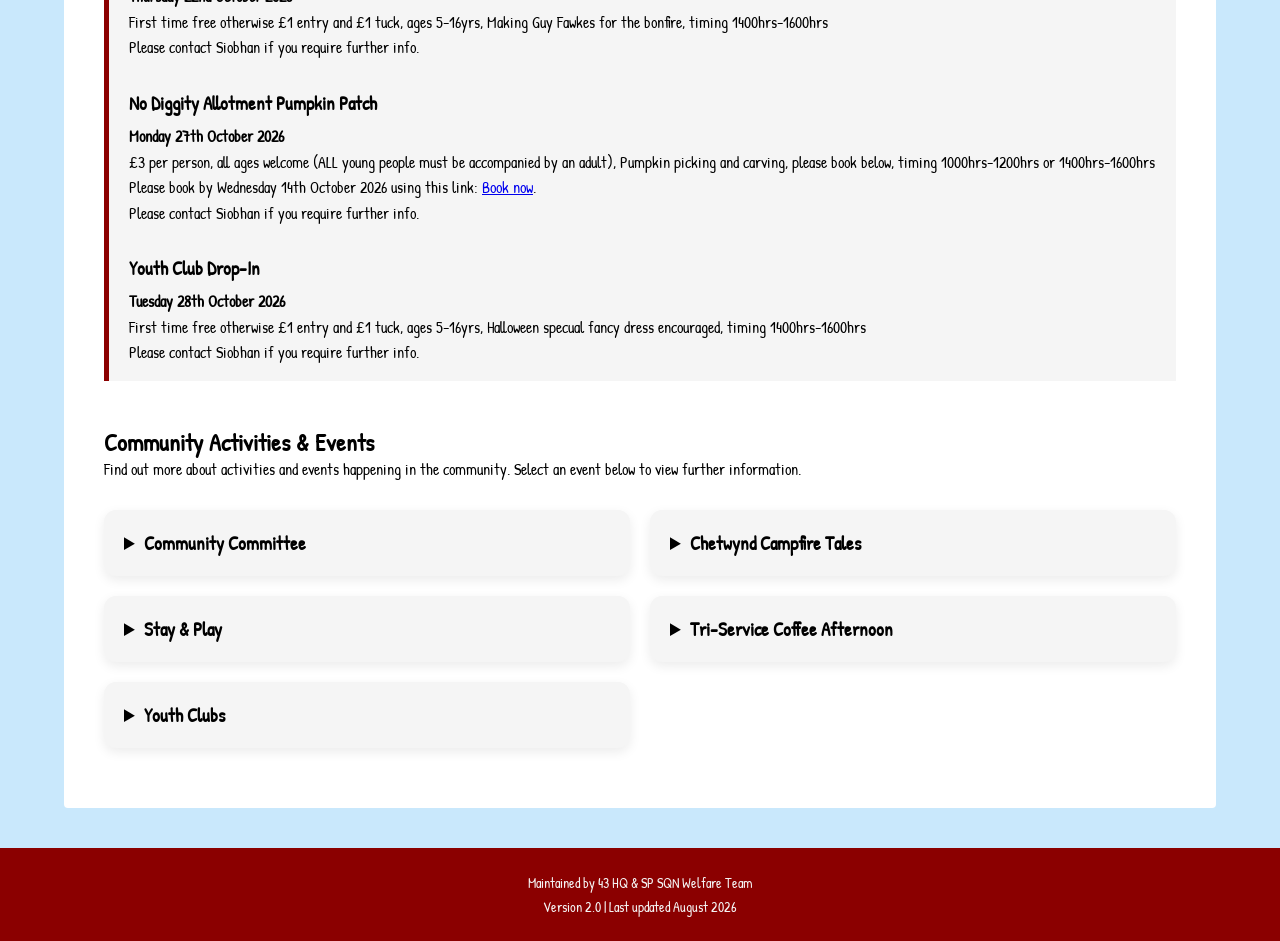
==== commit d676ae42: "Updated Upcoming Activities" ====
--- a/activities-clubs.html
+++ b/activities-clubs.html
@@ -159,6 +159,80 @@
                             Contact SSgt Serucebe for further information.
                         </p>
                     </article>
+
+                    <article> <!--class="community-card"-->
+                        <h3>Seniors trip to Alton Towers</h3>
+                        <p>
+                            <strong>Tuesday 20th October 2026</strong>
+                        </p>
+                        <p>
+                            £20 per child, ages 11-16yrs, spaces limited please book below, timing approx. 0830hrs-2100hrs
+                        </p>
+                        <p>
+                            Please book and pay by Wednesday 14th October 2026 using this link: <a href="https://forms.cloud.microsoft/pages/responsepage.aspx?id=7WB3vlNZS0iuldChbfoJ5fzSggN87aREqkE_778exHVUOU0zS0xHT0JGMkpUT0FXMlZST09BUkQxRy4u&route=shorturl">Book now</a>.
+                        </p>
+                        <p>
+                            Please contact Siobhan if you require further info. 
+                        </p>
+                    </article>
+
+                    <article> <!--class="community-card"-->
+                        <h3>Babysitting Course at Kendrew Barracks</h3>
+                        <p>
+                            <strong>Wednesday 21st October 2026</strong>
+                        </p>
+                        <p>
+                            FREE, ages 12-16yrs, please book below, transport provided, timing approx. 0830hrs-1530hrs
+                        </p>
+                        <p>
+                            Please book by Wednesday 14th October 2026 using this link: <a href="https://forms.cloud.microsoft/pages/responsepage.aspx?id=7WB3vlNZS0iuldChbfoJ5fzSggN87aREqkE_778exHVUOU0zS0xHT0JGMkpUT0FXMlZST09BUkQxRy4u&route=shorturl">Book now</a>.
+                        </p>
+                        <p>
+                            Please contact Siobhan if you require further info.
+                        </p>
+                    </article>
+
+                    <article> <!--class="community-card"-->
+                        <h3>Youth Club Drop-In</h3>
+                        <p>
+                            <strong>Thursday 22nd October 2026</strong>
+                        </p>
+                        <p>
+                            First time free otherwise £1 entry and £1 tuck, ages 5-16yrs, Making Guy Fawkes for the bonfire, timing 1400hrs-1600hrs
+                        </p>
+                        <p>
+                            Please contact Siobhan if you require further info.
+                        </p>
+                    </article>
+
+                    <article> <!--class="community-card"-->
+                        <h3>No Diggity Allotment Pumpkin Patch</h3>
+                        <p>
+                            <strong>Monday 27th October 2026</strong>
+                        </p>
+                        <p>
+                            £3 per person, all ages welcome (ALL young people must be accompanied by an adult), Pumpkin picking and carving, please book below, timing 1000hrs-1200hrs or 1400hrs-1600hrs
+                        </p>
+                        <p>
+                            Please book by Wednesday 14th October 2026 using this link: <a href="https://forms.cloud.microsoft/pages/responsepage.aspx?id=7WB3vlNZS0iuldChbfoJ5fzSggN87aREqkE_778exHVUOU0zS0xHT0JGMkpUT0FXMlZST09BUkQxRy4u&route=shorturl">Book now</a>.
+                        </p>
+                        <p>
+                            Please contact Siobhan if you require further info.
+                        </p>
+                    </article>
+
+                    <article> <!--class="community-card"-->
+                        <h3>Youth Club Drop-In</h3>
+                        <p>
+                            <strong>Tuesday 28th October 2026</strong>
+                        </p>
+                        <p>
+                            First time free otherwise £1 entry and £1 tuck, ages 5-16yrs, Halloween specual fancy dress encouraged, timing 1400hrs-1600hrs
+                        </p>
+                        <p>
+                            Please contact Siobhan if you require further info.
+                        </p>
+                    </article>
                 </div>
             </section>
 
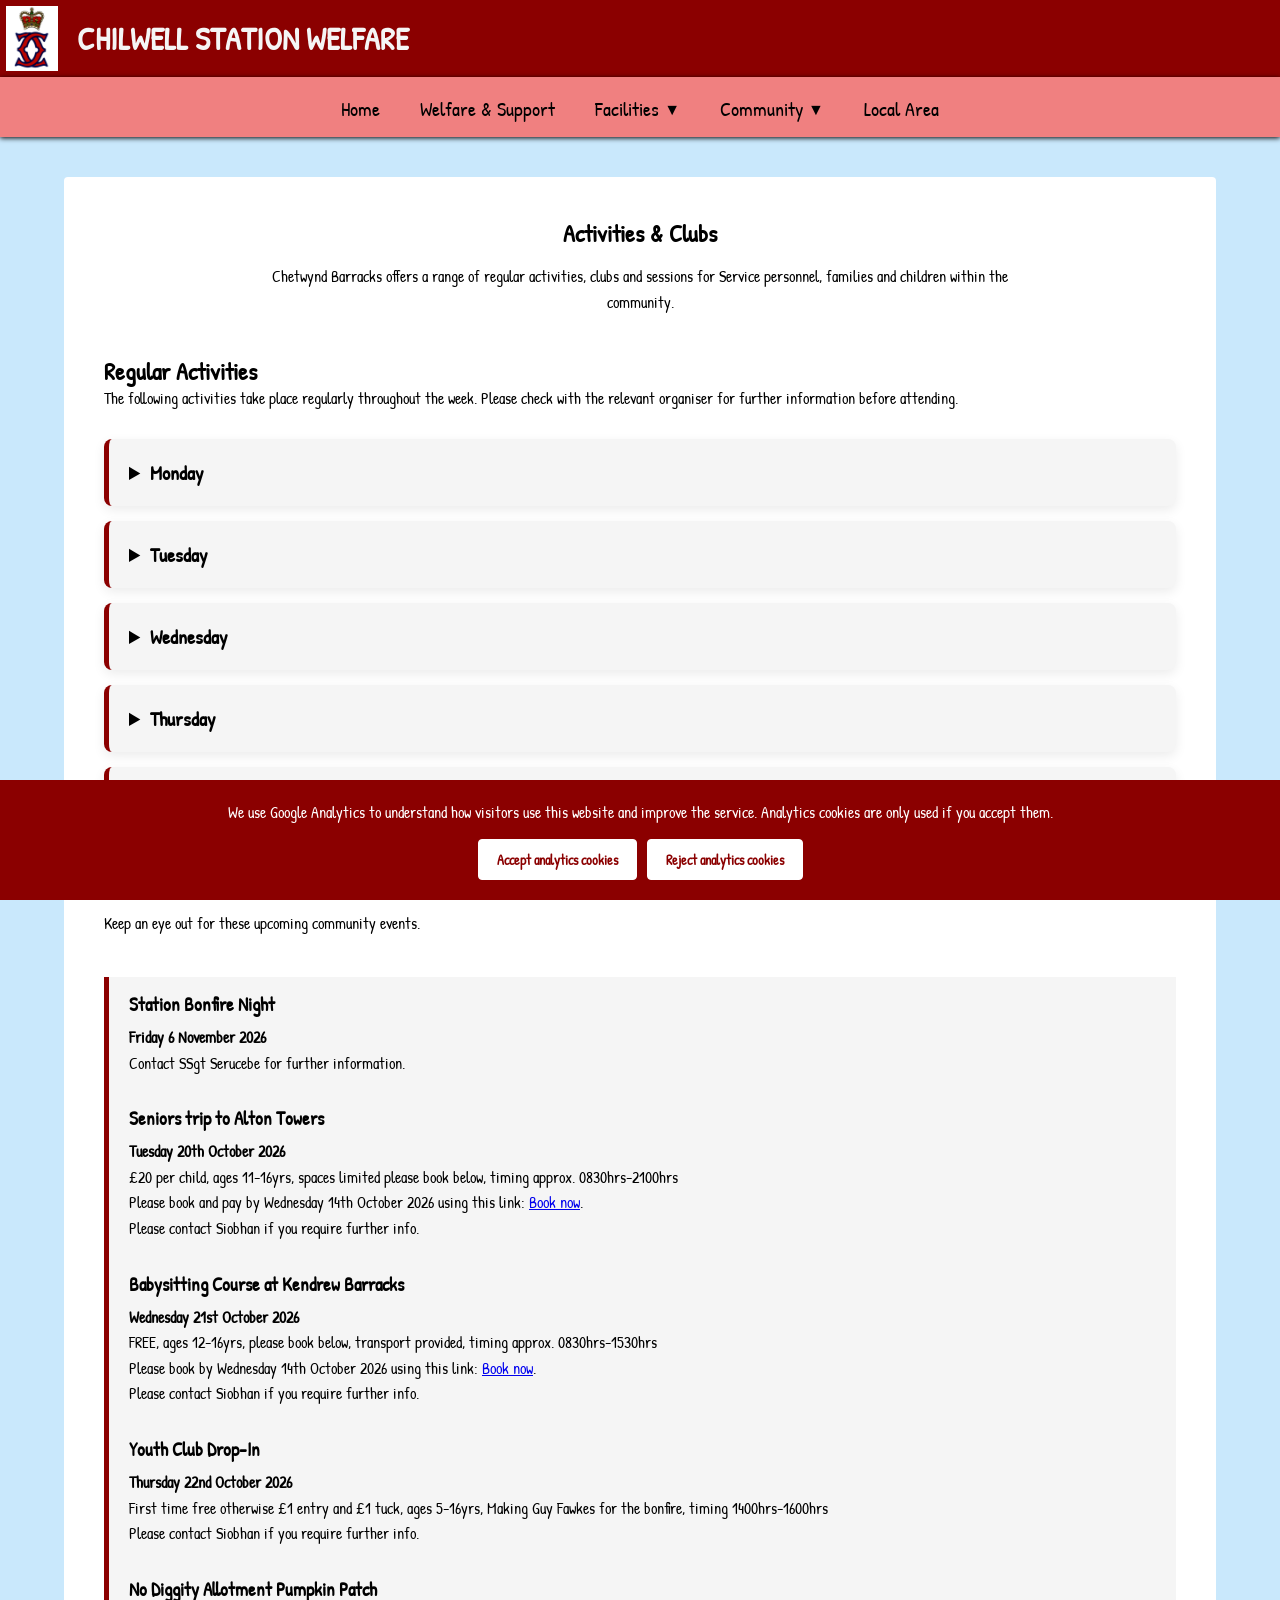
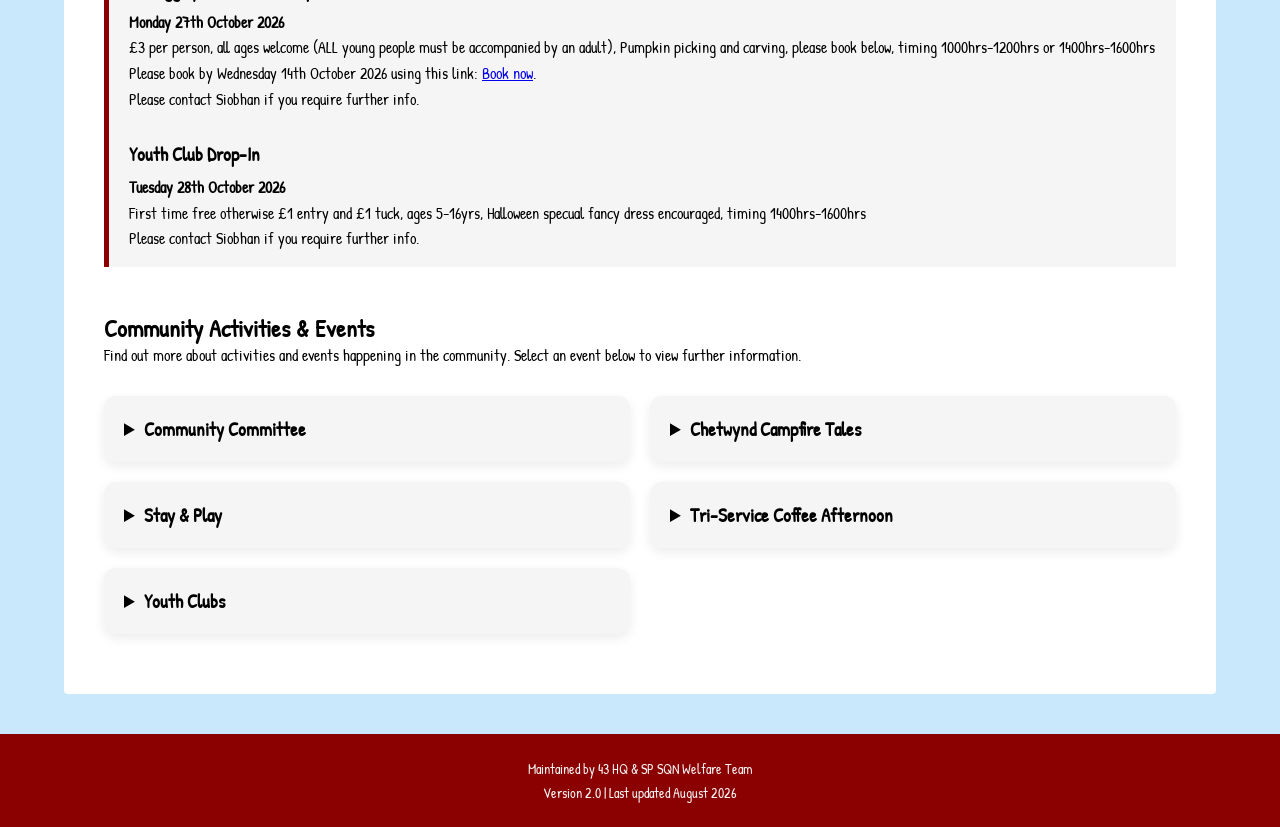
==== commit 149b52b8: "Deleted outdated activities" ====
--- a/activities-clubs.html
+++ b/activities-clubs.html
@@ -141,16 +141,6 @@
                 </p>
                 <div class="notices"> <!--community-grid-->
                     <article> <!--class="community-card"-->
-                        <h3>Community Allotment BBQ</h3>
-                        <p>
-                            <strong>Saturday 19 September 2026</strong>
-                        </p>
-                        <p>
-                            Contact Siobhan for further information.
-                        </p>
-                    </article>
-
-                    <article> <!--class="community-card"-->
                         <h3>Station Bonfire Night</h3>
                         <p>
                             <strong>Friday 6 November 2026</strong>
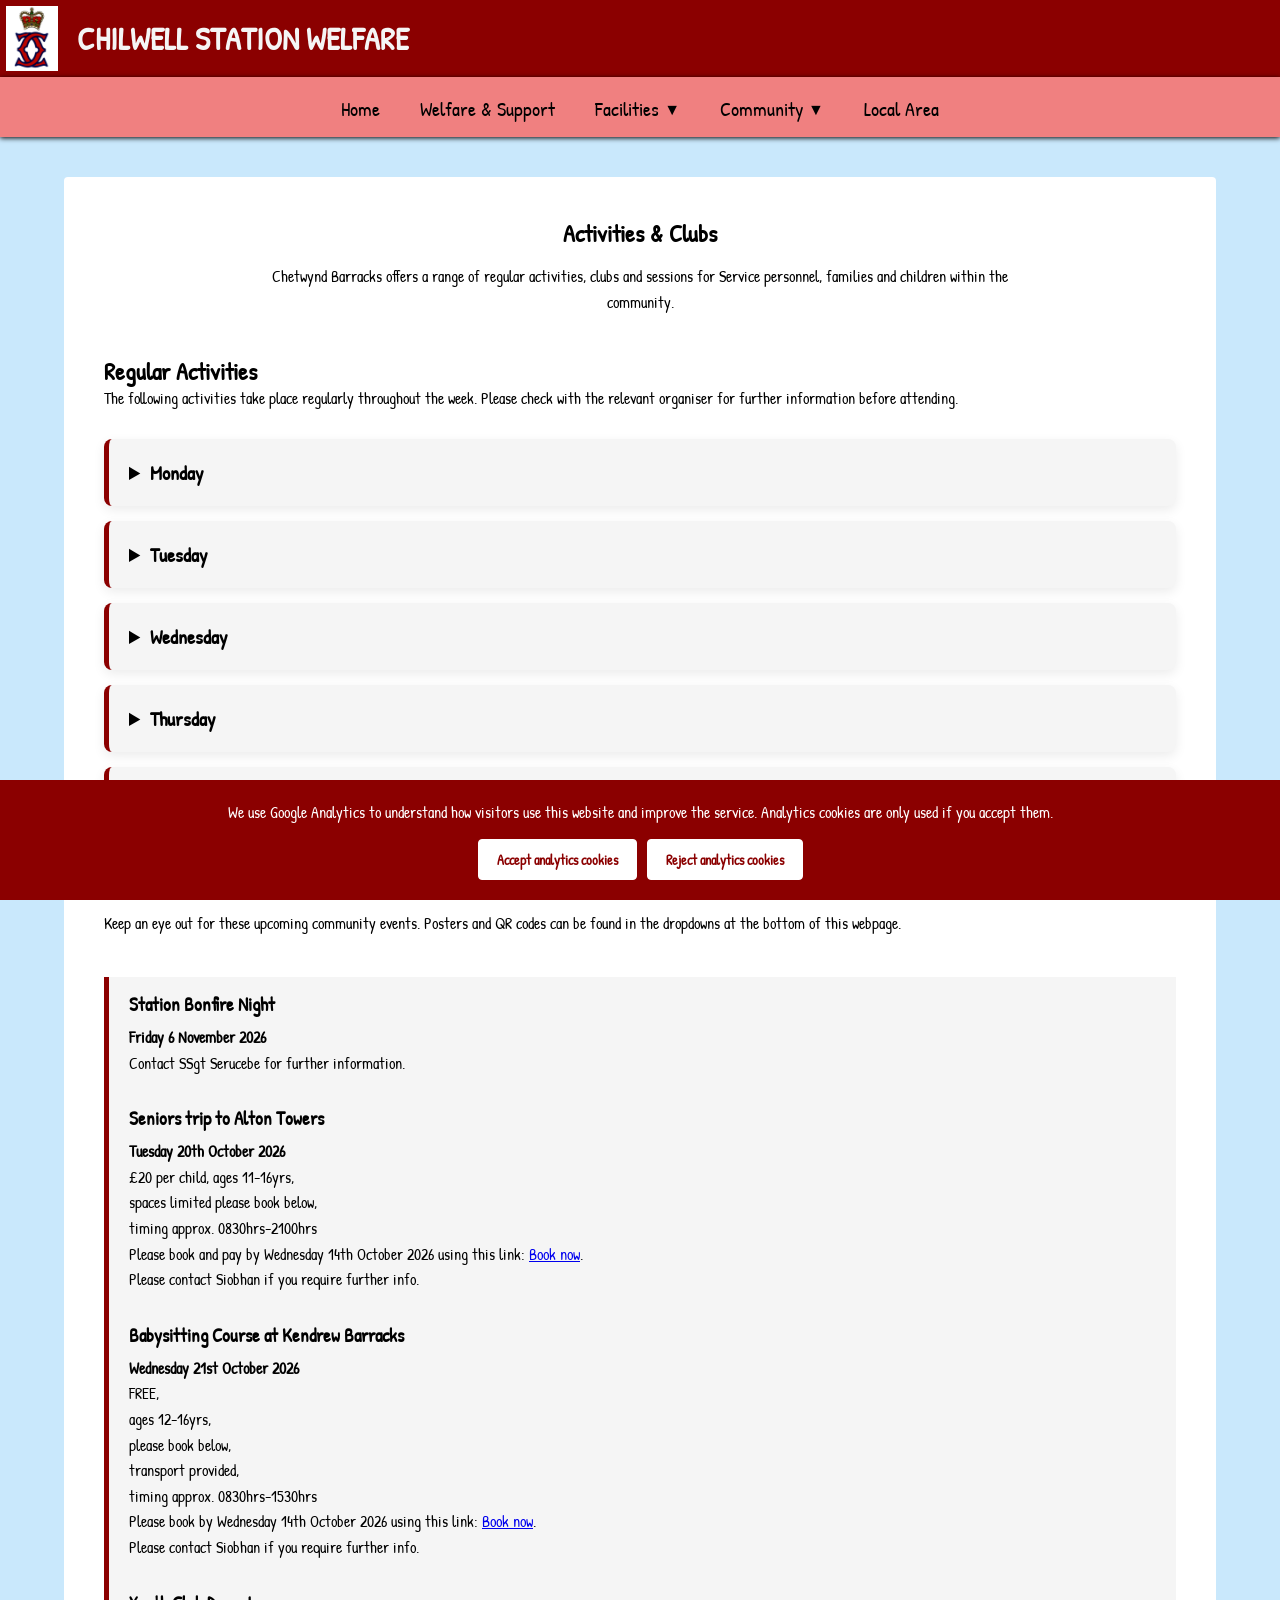
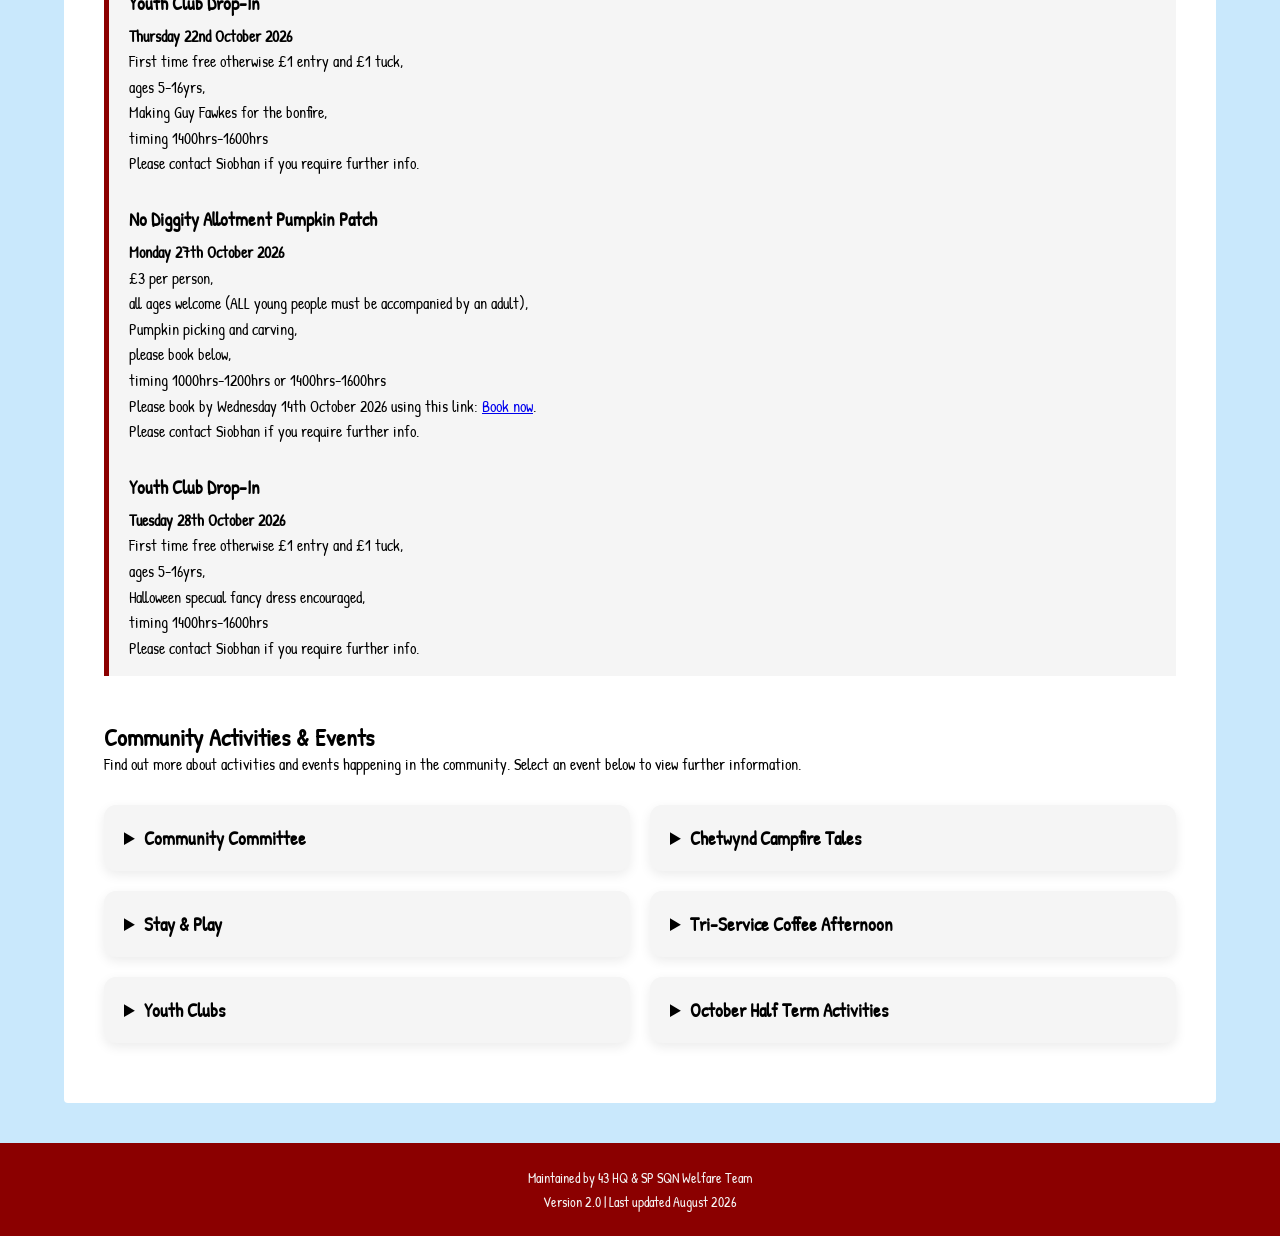
==== commit 663909d4: "Updated layout of activity information" ====
--- a/activities-clubs.html
+++ b/activities-clubs.html
@@ -137,7 +137,7 @@
             <section class="community-section">
                 <h2>Upcoming Events</h2>
                 <p>
-                    Keep an eye out for these upcoming community events.
+                    Keep an eye out for these upcoming community events. Posters and QR codes can be found in the dropdowns at the bottom of this webpage.
                 </p>
                 <div class="notices"> <!--community-grid-->
                     <article> <!--class="community-card"-->
@@ -156,7 +156,13 @@
                             <strong>Tuesday 20th October 2026</strong>
                         </p>
                         <p>
-                            £20 per child, ages 11-16yrs, spaces limited please book below, timing approx. 0830hrs-2100hrs
+                            £20 per child, ages 11-16yrs, 
+                        </p>
+                        <p>
+                            spaces limited please book below, 
+                        </p>
+                        <p>
+                            timing approx. 0830hrs-2100hrs
                         </p>
                         <p>
                             Please book and pay by Wednesday 14th October 2026 using this link: <a href="https://forms.cloud.microsoft/pages/responsepage.aspx?id=7WB3vlNZS0iuldChbfoJ5fzSggN87aREqkE_778exHVUOU0zS0xHT0JGMkpUT0FXMlZST09BUkQxRy4u&route=shorturl">Book now</a>.
@@ -172,7 +178,19 @@
                             <strong>Wednesday 21st October 2026</strong>
                         </p>
                         <p>
-                            FREE, ages 12-16yrs, please book below, transport provided, timing approx. 0830hrs-1530hrs
+                            FREE, 
+                        </p>
+                        <p>
+                            ages 12-16yrs, 
+                        </p>
+                        <p>
+                            please book below, 
+                        </p>
+                        <p>
+                            transport provided, 
+                        </p>
+                        <p>
+                            timing approx. 0830hrs-1530hrs
                         </p>
                         <p>
                             Please book by Wednesday 14th October 2026 using this link: <a href="https://forms.cloud.microsoft/pages/responsepage.aspx?id=7WB3vlNZS0iuldChbfoJ5fzSggN87aREqkE_778exHVUOU0zS0xHT0JGMkpUT0FXMlZST09BUkQxRy4u&route=shorturl">Book now</a>.
@@ -188,7 +206,16 @@
                             <strong>Thursday 22nd October 2026</strong>
                         </p>
                         <p>
-                            First time free otherwise £1 entry and £1 tuck, ages 5-16yrs, Making Guy Fawkes for the bonfire, timing 1400hrs-1600hrs
+                            First time free otherwise £1 entry and £1 tuck, 
+                        </p>
+                        <p>
+                            ages 5-16yrs, 
+                        </p>
+                        <p>
+                            Making Guy Fawkes for the bonfire, 
+                        </p>
+                        <p>
+                            timing 1400hrs-1600hrs
                         </p>
                         <p>
                             Please contact Siobhan if you require further info.
@@ -201,7 +228,19 @@
                             <strong>Monday 27th October 2026</strong>
                         </p>
                         <p>
-                            £3 per person, all ages welcome (ALL young people must be accompanied by an adult), Pumpkin picking and carving, please book below, timing 1000hrs-1200hrs or 1400hrs-1600hrs
+                            £3 per person, 
+                        </p>
+                        <p>
+                            all ages welcome (ALL young people must be accompanied by an adult), 
+                        </p>
+                        <p>
+                            Pumpkin picking and carving, 
+                        </p>
+                        <p>    
+                            please book below, 
+                        </p>
+                        <p>
+                            timing 1000hrs-1200hrs or 1400hrs-1600hrs
                         </p>
                         <p>
                             Please book by Wednesday 14th October 2026 using this link: <a href="https://forms.cloud.microsoft/pages/responsepage.aspx?id=7WB3vlNZS0iuldChbfoJ5fzSggN87aREqkE_778exHVUOU0zS0xHT0JGMkpUT0FXMlZST09BUkQxRy4u&route=shorturl">Book now</a>.
@@ -217,7 +256,16 @@
                             <strong>Tuesday 28th October 2026</strong>
                         </p>
                         <p>
-                            First time free otherwise £1 entry and £1 tuck, ages 5-16yrs, Halloween specual fancy dress encouraged, timing 1400hrs-1600hrs
+                            First time free otherwise £1 entry and £1 tuck, 
+                        </p>
+                        <p>
+                            ages 5-16yrs, 
+                        </p>
+                        <p>
+                            Halloween specual fancy dress encouraged, 
+                        </p>
+                        <p>
+                            timing 1400hrs-1600hrs
                         </p>
                         <p>
                             Please contact Siobhan if you require further info.
@@ -254,6 +302,11 @@
                     <details class="poster-item">
                         <summary>Youth Clubs</summary>
                         <img src="./images/youth-club.jpg" alt="Youth Clubs poster">
+                    </details>
+                    <details class="poster-item">
+                        <summary>October Half Term Activities</summary>
+                        <img src="./images/Oct_HT1.jpg" alt="October Half term poster">
+                        <img src="./images/Oct_HT2.jpg" alt="October Half term activities poster">
                     </details>
                 </div>
                 </section>
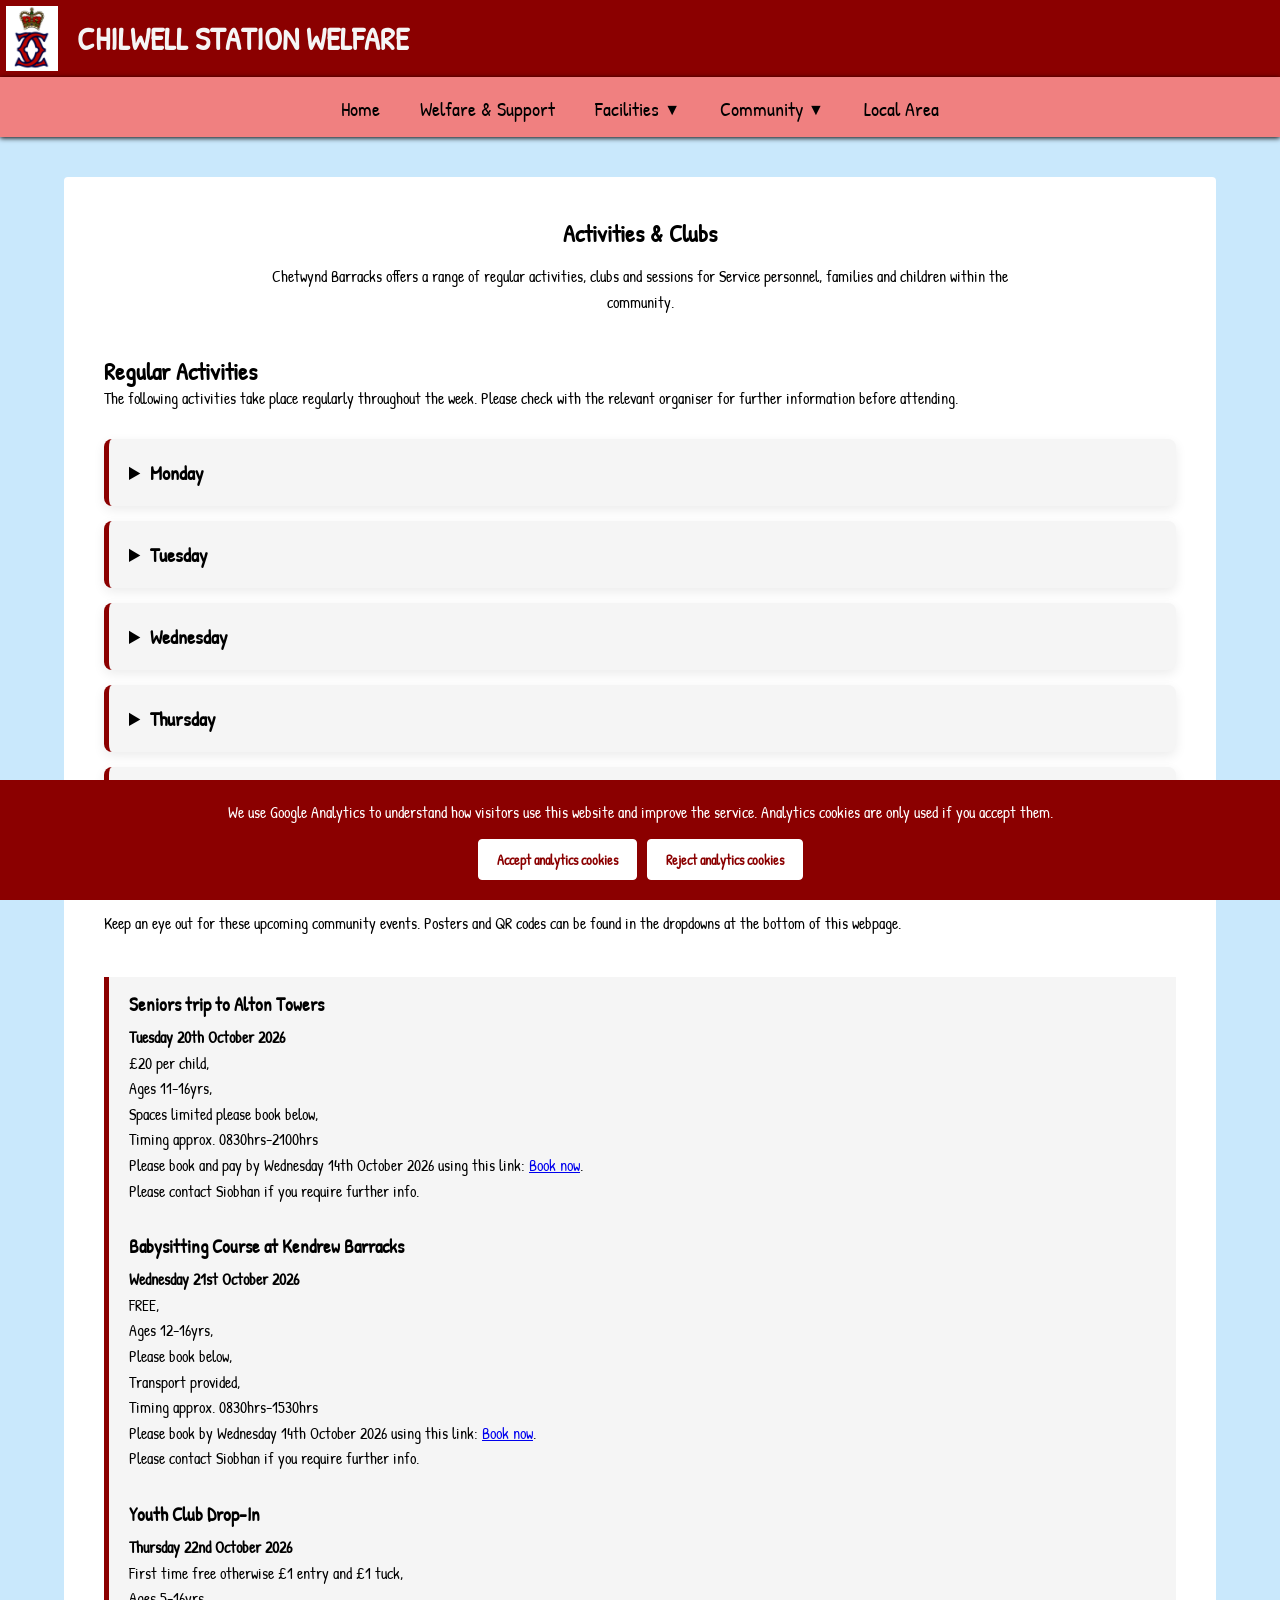
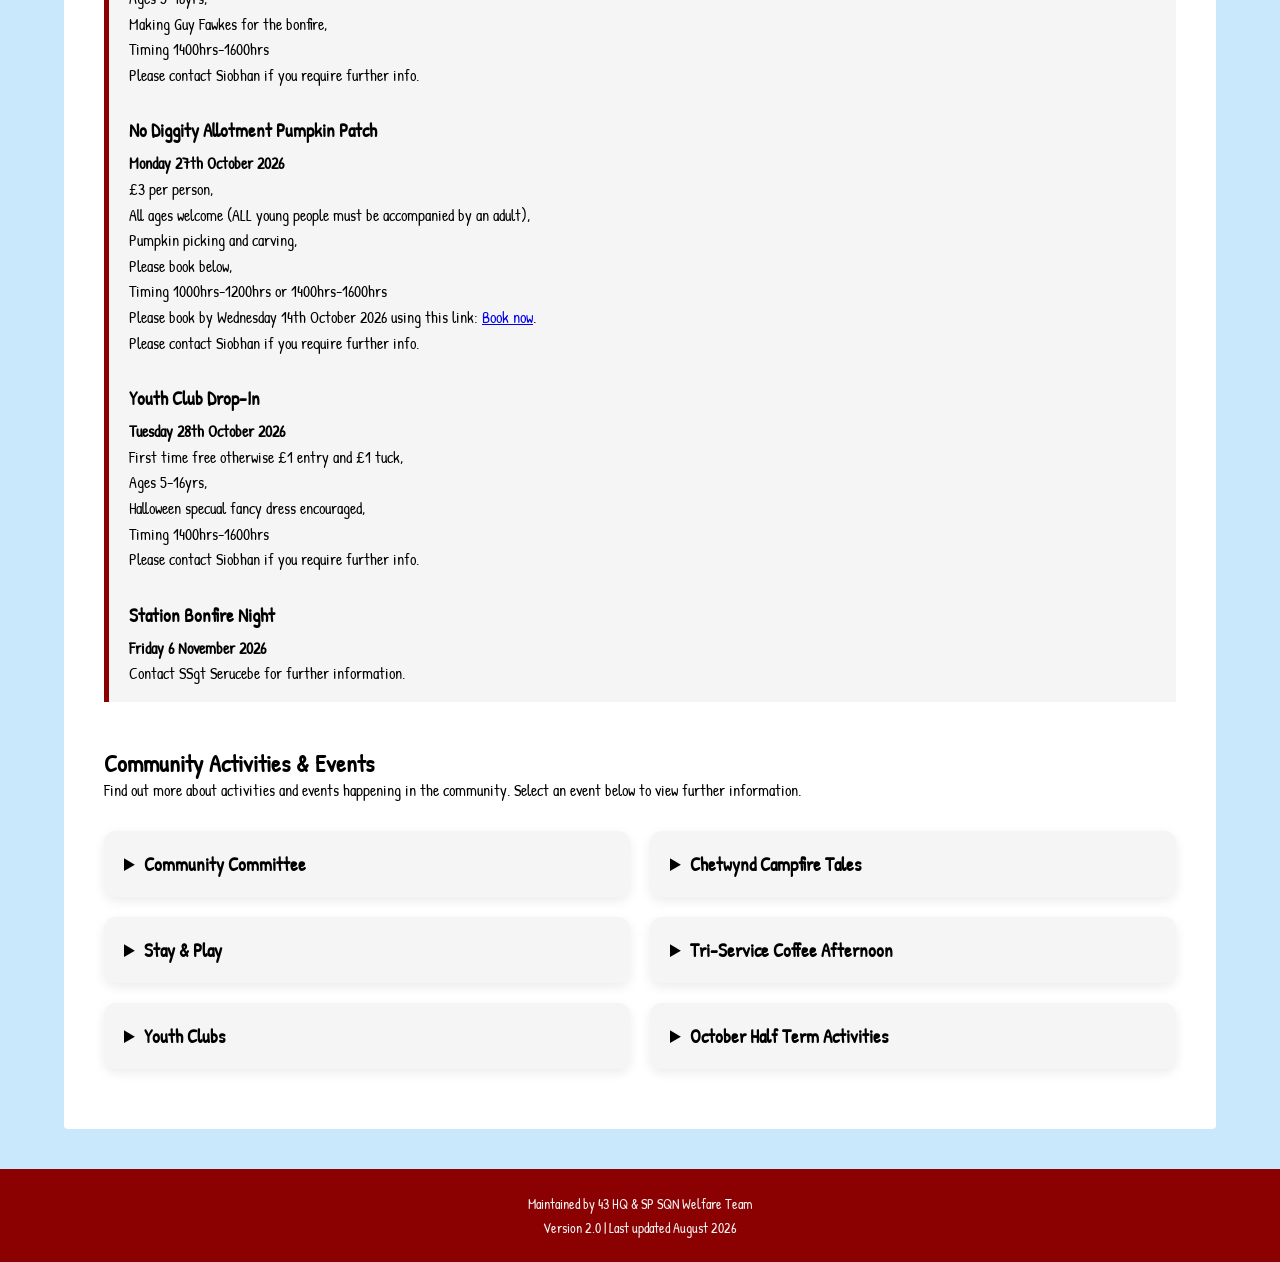
==== commit 6c5eed88: "Amended activities-clubs page" ====
--- a/activities-clubs.html
+++ b/activities-clubs.html
@@ -141,134 +141,137 @@
                 </p>
                 <div class="notices"> <!--community-grid-->
                     <article> <!--class="community-card"-->
+                        <h3>Seniors trip to Alton Towers</h3>
+                        <p>
+                            <strong>Tuesday 20th October 2026</strong>
+                        </p>
+                        <p>
+                            £20 per child, 
+                        </p>
+                        <p>
+                            Ages 11-16yrs, 
+                        </p>
+                        <p>
+                            Spaces limited please book below, 
+                        </p>
+                        <p>
+                            Timing approx. 0830hrs-2100hrs
+                        </p>
+                        <p>
+                            Please book and pay by Wednesday 14th October 2026 using this link: <a href="https://forms.cloud.microsoft/pages/responsepage.aspx?id=7WB3vlNZS0iuldChbfoJ5fzSggN87aREqkE_778exHVUOU0zS0xHT0JGMkpUT0FXMlZST09BUkQxRy4u&route=shorturl">Book now</a>.
+                        </p>
+                        <p>
+                            Please contact Siobhan if you require further info. 
+                        </p>
+                    </article>
+
+                    <article> <!--class="community-card"-->
+                        <h3>Babysitting Course at Kendrew Barracks</h3>
+                        <p>
+                            <strong>Wednesday 21st October 2026</strong>
+                        </p>
+                        <p>
+                            FREE, 
+                        </p>
+                        <p>
+                            Ages 12-16yrs, 
+                        </p>
+                        <p>
+                            Please book below, 
+                        </p>
+                        <p>
+                            Transport provided, 
+                        </p>
+                        <p>
+                            Timing approx. 0830hrs-1530hrs
+                        </p>
+                        <p>
+                            Please book by Wednesday 14th October 2026 using this link: <a href="https://forms.cloud.microsoft/pages/responsepage.aspx?id=7WB3vlNZS0iuldChbfoJ5fzSggN87aREqkE_778exHVUOU0zS0xHT0JGMkpUT0FXMlZST09BUkQxRy4u&route=shorturl">Book now</a>.
+                        </p>
+                        <p>
+                            Please contact Siobhan if you require further info.
+                        </p>
+                    </article>
+
+                    <article> <!--class="community-card"-->
+                        <h3>Youth Club Drop-In</h3>
+                        <p>
+                            <strong>Thursday 22nd October 2026</strong>
+                        </p>
+                        <p>
+                            First time free otherwise £1 entry and £1 tuck, 
+                        </p>
+                        <p>
+                            Ages 5-16yrs, 
+                        </p>
+                        <p>
+                            Making Guy Fawkes for the bonfire, 
+                        </p>
+                        <p>
+                            Timing 1400hrs-1600hrs
+                        </p>
+                        <p>
+                            Please contact Siobhan if you require further info.
+                        </p>
+                    </article>
+
+                    <article> <!--class="community-card"-->
+                        <h3>No Diggity Allotment Pumpkin Patch</h3>
+                        <p>
+                            <strong>Monday 27th October 2026</strong>
+                        </p>
+                        <p>
+                            £3 per person, 
+                        </p>
+                        <p>
+                            All ages welcome (ALL young people must be accompanied by an adult), 
+                        </p>
+                        <p>
+                            Pumpkin picking and carving, 
+                        </p>
+                        <p>    
+                            Please book below, 
+                        </p>
+                        <p>
+                            Timing 1000hrs-1200hrs or 1400hrs-1600hrs
+                        </p>
+                        <p>
+                            Please book by Wednesday 14th October 2026 using this link: <a href="https://forms.cloud.microsoft/pages/responsepage.aspx?id=7WB3vlNZS0iuldChbfoJ5fzSggN87aREqkE_778exHVUOU0zS0xHT0JGMkpUT0FXMlZST09BUkQxRy4u&route=shorturl">Book now</a>.
+                        </p>
+                        <p>
+                            Please contact Siobhan if you require further info.
+                        </p>
+                    </article>
+
+                    <article> <!--class="community-card"-->
+                        <h3>Youth Club Drop-In</h3>
+                        <p>
+                            <strong>Tuesday 28th October 2026</strong>
+                        </p>
+                        <p>
+                            First time free otherwise £1 entry and £1 tuck, 
+                        </p>
+                        <p>
+                            Ages 5-16yrs, 
+                        </p>
+                        <p>
+                            Halloween specual fancy dress encouraged, 
+                        </p>
+                        <p>
+                            Timing 1400hrs-1600hrs
+                        </p>
+                        <p>
+                            Please contact Siobhan if you require further info.
+                        </p>
+                    </article>
+
+                    <article> <!--class="community-card"-->
                         <h3>Station Bonfire Night</h3>
                         <p>
                             <strong>Friday 6 November 2026</strong>
                         </p>
                         <p>
                             Contact SSgt Serucebe for further information.
-                        </p>
-                    </article>
-
-                    <article> <!--class="community-card"-->
-                        <h3>Seniors trip to Alton Towers</h3>
-                        <p>
-                            <strong>Tuesday 20th October 2026</strong>
-                        </p>
-                        <p>
-                            £20 per child, ages 11-16yrs, 
-                        </p>
-                        <p>
-                            spaces limited please book below, 
-                        </p>
-                        <p>
-                            timing approx. 0830hrs-2100hrs
-                        </p>
-                        <p>
-                            Please book and pay by Wednesday 14th October 2026 using this link: <a href="https://forms.cloud.microsoft/pages/responsepage.aspx?id=7WB3vlNZS0iuldChbfoJ5fzSggN87aREqkE_778exHVUOU0zS0xHT0JGMkpUT0FXMlZST09BUkQxRy4u&route=shorturl">Book now</a>.
-                        </p>
-                        <p>
-                            Please contact Siobhan if you require further info. 
-                        </p>
-                    </article>
-
-                    <article> <!--class="community-card"-->
-                        <h3>Babysitting Course at Kendrew Barracks</h3>
-                        <p>
-                            <strong>Wednesday 21st October 2026</strong>
-                        </p>
-                        <p>
-                            FREE, 
-                        </p>
-                        <p>
-                            ages 12-16yrs, 
-                        </p>
-                        <p>
-                            please book below, 
-                        </p>
-                        <p>
-                            transport provided, 
-                        </p>
-                        <p>
-                            timing approx. 0830hrs-1530hrs
-                        </p>
-                        <p>
-                            Please book by Wednesday 14th October 2026 using this link: <a href="https://forms.cloud.microsoft/pages/responsepage.aspx?id=7WB3vlNZS0iuldChbfoJ5fzSggN87aREqkE_778exHVUOU0zS0xHT0JGMkpUT0FXMlZST09BUkQxRy4u&route=shorturl">Book now</a>.
-                        </p>
-                        <p>
-                            Please contact Siobhan if you require further info.
-                        </p>
-                    </article>
-
-                    <article> <!--class="community-card"-->
-                        <h3>Youth Club Drop-In</h3>
-                        <p>
-                            <strong>Thursday 22nd October 2026</strong>
-                        </p>
-                        <p>
-                            First time free otherwise £1 entry and £1 tuck, 
-                        </p>
-                        <p>
-                            ages 5-16yrs, 
-                        </p>
-                        <p>
-                            Making Guy Fawkes for the bonfire, 
-                        </p>
-                        <p>
-                            timing 1400hrs-1600hrs
-                        </p>
-                        <p>
-                            Please contact Siobhan if you require further info.
-                        </p>
-                    </article>
-
-                    <article> <!--class="community-card"-->
-                        <h3>No Diggity Allotment Pumpkin Patch</h3>
-                        <p>
-                            <strong>Monday 27th October 2026</strong>
-                        </p>
-                        <p>
-                            £3 per person, 
-                        </p>
-                        <p>
-                            all ages welcome (ALL young people must be accompanied by an adult), 
-                        </p>
-                        <p>
-                            Pumpkin picking and carving, 
-                        </p>
-                        <p>    
-                            please book below, 
-                        </p>
-                        <p>
-                            timing 1000hrs-1200hrs or 1400hrs-1600hrs
-                        </p>
-                        <p>
-                            Please book by Wednesday 14th October 2026 using this link: <a href="https://forms.cloud.microsoft/pages/responsepage.aspx?id=7WB3vlNZS0iuldChbfoJ5fzSggN87aREqkE_778exHVUOU0zS0xHT0JGMkpUT0FXMlZST09BUkQxRy4u&route=shorturl">Book now</a>.
-                        </p>
-                        <p>
-                            Please contact Siobhan if you require further info.
-                        </p>
-                    </article>
-
-                    <article> <!--class="community-card"-->
-                        <h3>Youth Club Drop-In</h3>
-                        <p>
-                            <strong>Tuesday 28th October 2026</strong>
-                        </p>
-                        <p>
-                            First time free otherwise £1 entry and £1 tuck, 
-                        </p>
-                        <p>
-                            ages 5-16yrs, 
-                        </p>
-                        <p>
-                            Halloween specual fancy dress encouraged, 
-                        </p>
-                        <p>
-                            timing 1400hrs-1600hrs
-                        </p>
-                        <p>
-                            Please contact Siobhan if you require further info.
                         </p>
                     </article>
                 </div>
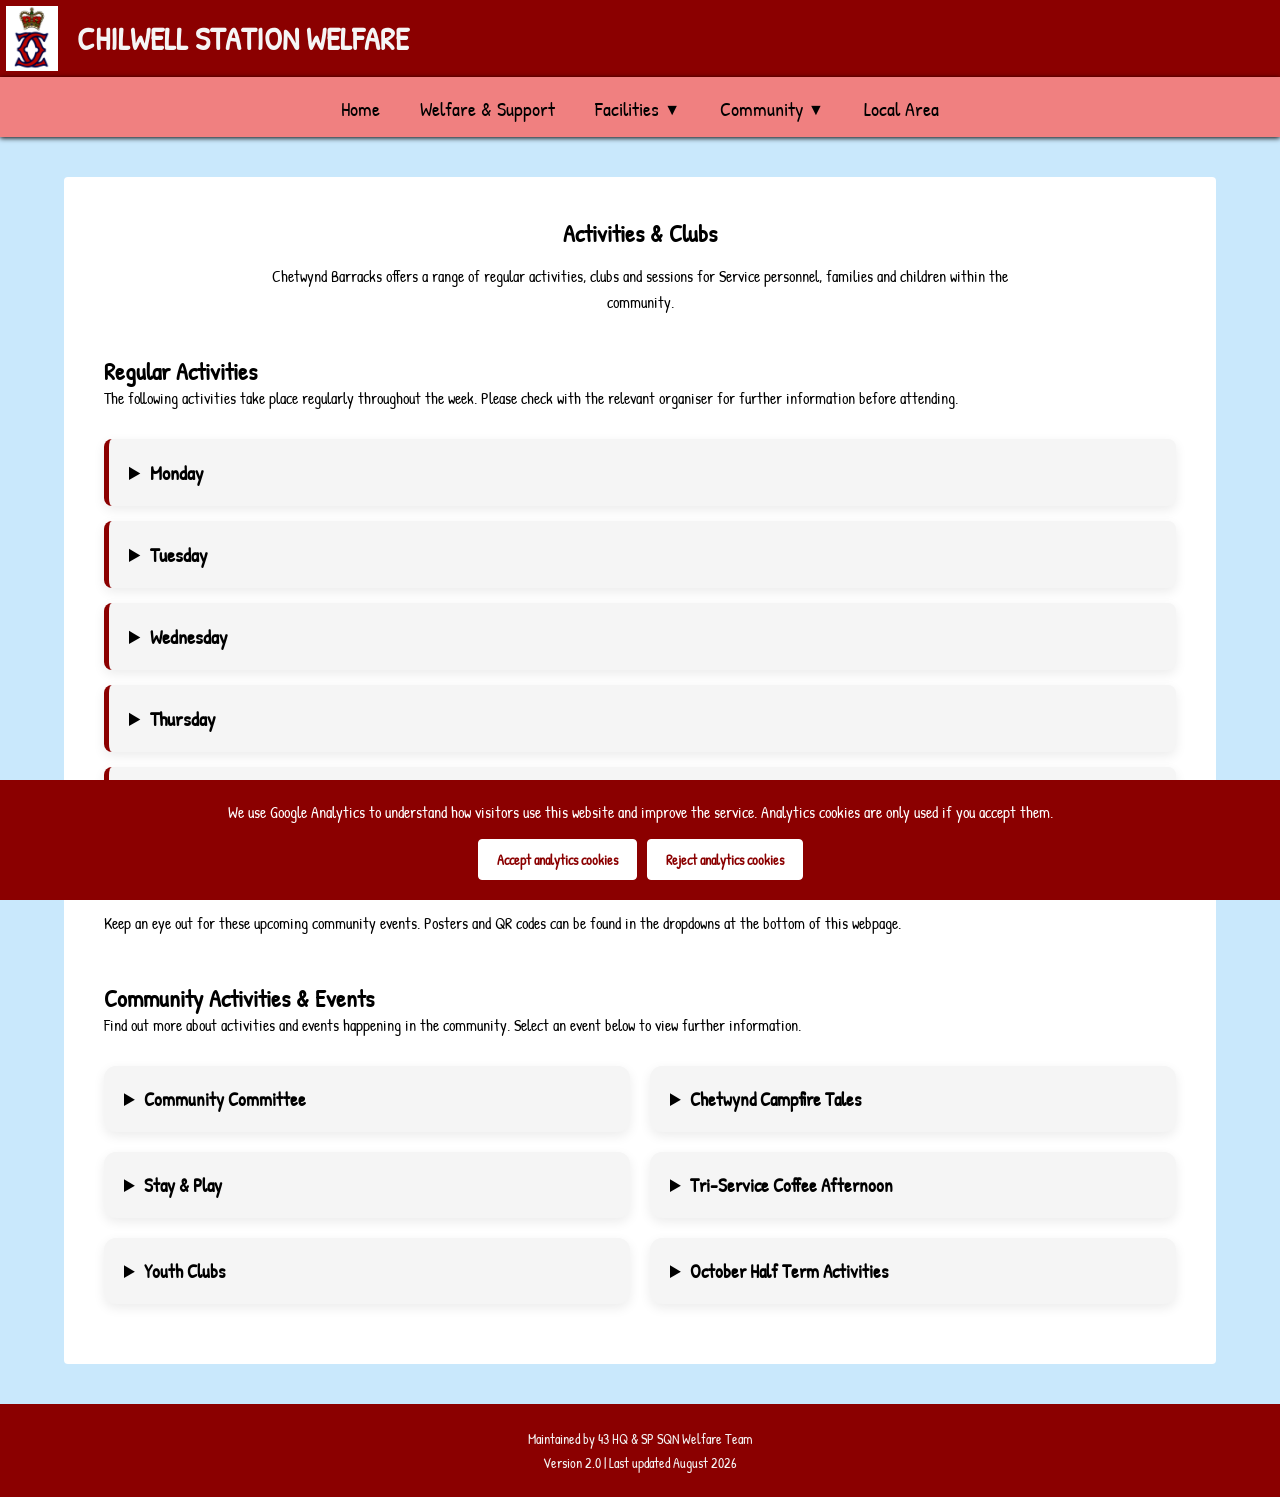
==== commit 00480b34: "Updated events" ====
--- a/activities-clubs.html
+++ b/activities-clubs.html
@@ -139,142 +139,6 @@
                 <p>
                     Keep an eye out for these upcoming community events. Posters and QR codes can be found in the dropdowns at the bottom of this webpage.
                 </p>
-                <div class="notices"> <!--community-grid-->
-                    <article> <!--class="community-card"-->
-                        <h3>Seniors trip to Alton Towers</h3>
-                        <p>
-                            <strong>Tuesday 20th October 2026</strong>
-                        </p>
-                        <p>
-                            £20 per child, 
-                        </p>
-                        <p>
-                            Ages 11-16yrs, 
-                        </p>
-                        <p>
-                            Spaces limited please book below, 
-                        </p>
-                        <p>
-                            Timing approx. 0830hrs-2100hrs
-                        </p>
-                        <p>
-                            Please book and pay by Wednesday 14th October 2026 using this link: <a href="https://forms.cloud.microsoft/pages/responsepage.aspx?id=7WB3vlNZS0iuldChbfoJ5fzSggN87aREqkE_778exHVUOU0zS0xHT0JGMkpUT0FXMlZST09BUkQxRy4u&route=shorturl">Book now</a>.
-                        </p>
-                        <p>
-                            Please contact Siobhan if you require further info. 
-                        </p>
-                    </article>
-
-                    <article> <!--class="community-card"-->
-                        <h3>Babysitting Course at Kendrew Barracks</h3>
-                        <p>
-                            <strong>Wednesday 21st October 2026</strong>
-                        </p>
-                        <p>
-                            FREE, 
-                        </p>
-                        <p>
-                            Ages 12-16yrs, 
-                        </p>
-                        <p>
-                            Please book below, 
-                        </p>
-                        <p>
-                            Transport provided, 
-                        </p>
-                        <p>
-                            Timing approx. 0830hrs-1530hrs
-                        </p>
-                        <p>
-                            Please book by Wednesday 14th October 2026 using this link: <a href="https://forms.cloud.microsoft/pages/responsepage.aspx?id=7WB3vlNZS0iuldChbfoJ5fzSggN87aREqkE_778exHVUOU0zS0xHT0JGMkpUT0FXMlZST09BUkQxRy4u&route=shorturl">Book now</a>.
-                        </p>
-                        <p>
-                            Please contact Siobhan if you require further info.
-                        </p>
-                    </article>
-
-                    <article> <!--class="community-card"-->
-                        <h3>Youth Club Drop-In</h3>
-                        <p>
-                            <strong>Thursday 22nd October 2026</strong>
-                        </p>
-                        <p>
-                            First time free otherwise £1 entry and £1 tuck, 
-                        </p>
-                        <p>
-                            Ages 5-16yrs, 
-                        </p>
-                        <p>
-                            Making Guy Fawkes for the bonfire, 
-                        </p>
-                        <p>
-                            Timing 1400hrs-1600hrs
-                        </p>
-                        <p>
-                            Please contact Siobhan if you require further info.
-                        </p>
-                    </article>
-
-                    <article> <!--class="community-card"-->
-                        <h3>No Diggity Allotment Pumpkin Patch</h3>
-                        <p>
-                            <strong>Monday 27th October 2026</strong>
-                        </p>
-                        <p>
-                            £3 per person, 
-                        </p>
-                        <p>
-                            All ages welcome (ALL young people must be accompanied by an adult), 
-                        </p>
-                        <p>
-                            Pumpkin picking and carving, 
-                        </p>
-                        <p>    
-                            Please book below, 
-                        </p>
-                        <p>
-                            Timing 1000hrs-1200hrs or 1400hrs-1600hrs
-                        </p>
-                        <p>
-                            Please book by Wednesday 14th October 2026 using this link: <a href="https://forms.cloud.microsoft/pages/responsepage.aspx?id=7WB3vlNZS0iuldChbfoJ5fzSggN87aREqkE_778exHVUOU0zS0xHT0JGMkpUT0FXMlZST09BUkQxRy4u&route=shorturl">Book now</a>.
-                        </p>
-                        <p>
-                            Please contact Siobhan if you require further info.
-                        </p>
-                    </article>
-
-                    <article> <!--class="community-card"-->
-                        <h3>Youth Club Drop-In</h3>
-                        <p>
-                            <strong>Tuesday 28th October 2026</strong>
-                        </p>
-                        <p>
-                            First time free otherwise £1 entry and £1 tuck, 
-                        </p>
-                        <p>
-                            Ages 5-16yrs, 
-                        </p>
-                        <p>
-                            Halloween specual fancy dress encouraged, 
-                        </p>
-                        <p>
-                            Timing 1400hrs-1600hrs
-                        </p>
-                        <p>
-                            Please contact Siobhan if you require further info.
-                        </p>
-                    </article>
-
-                    <article> <!--class="community-card"-->
-                        <h3>Station Bonfire Night</h3>
-                        <p>
-                            <strong>Friday 6 November 2026</strong>
-                        </p>
-                        <p>
-                            Contact SSgt Serucebe for further information.
-                        </p>
-                    </article>
-                </div>
             </section>
 
             <!-- COMMUNITY FLYERS -->
